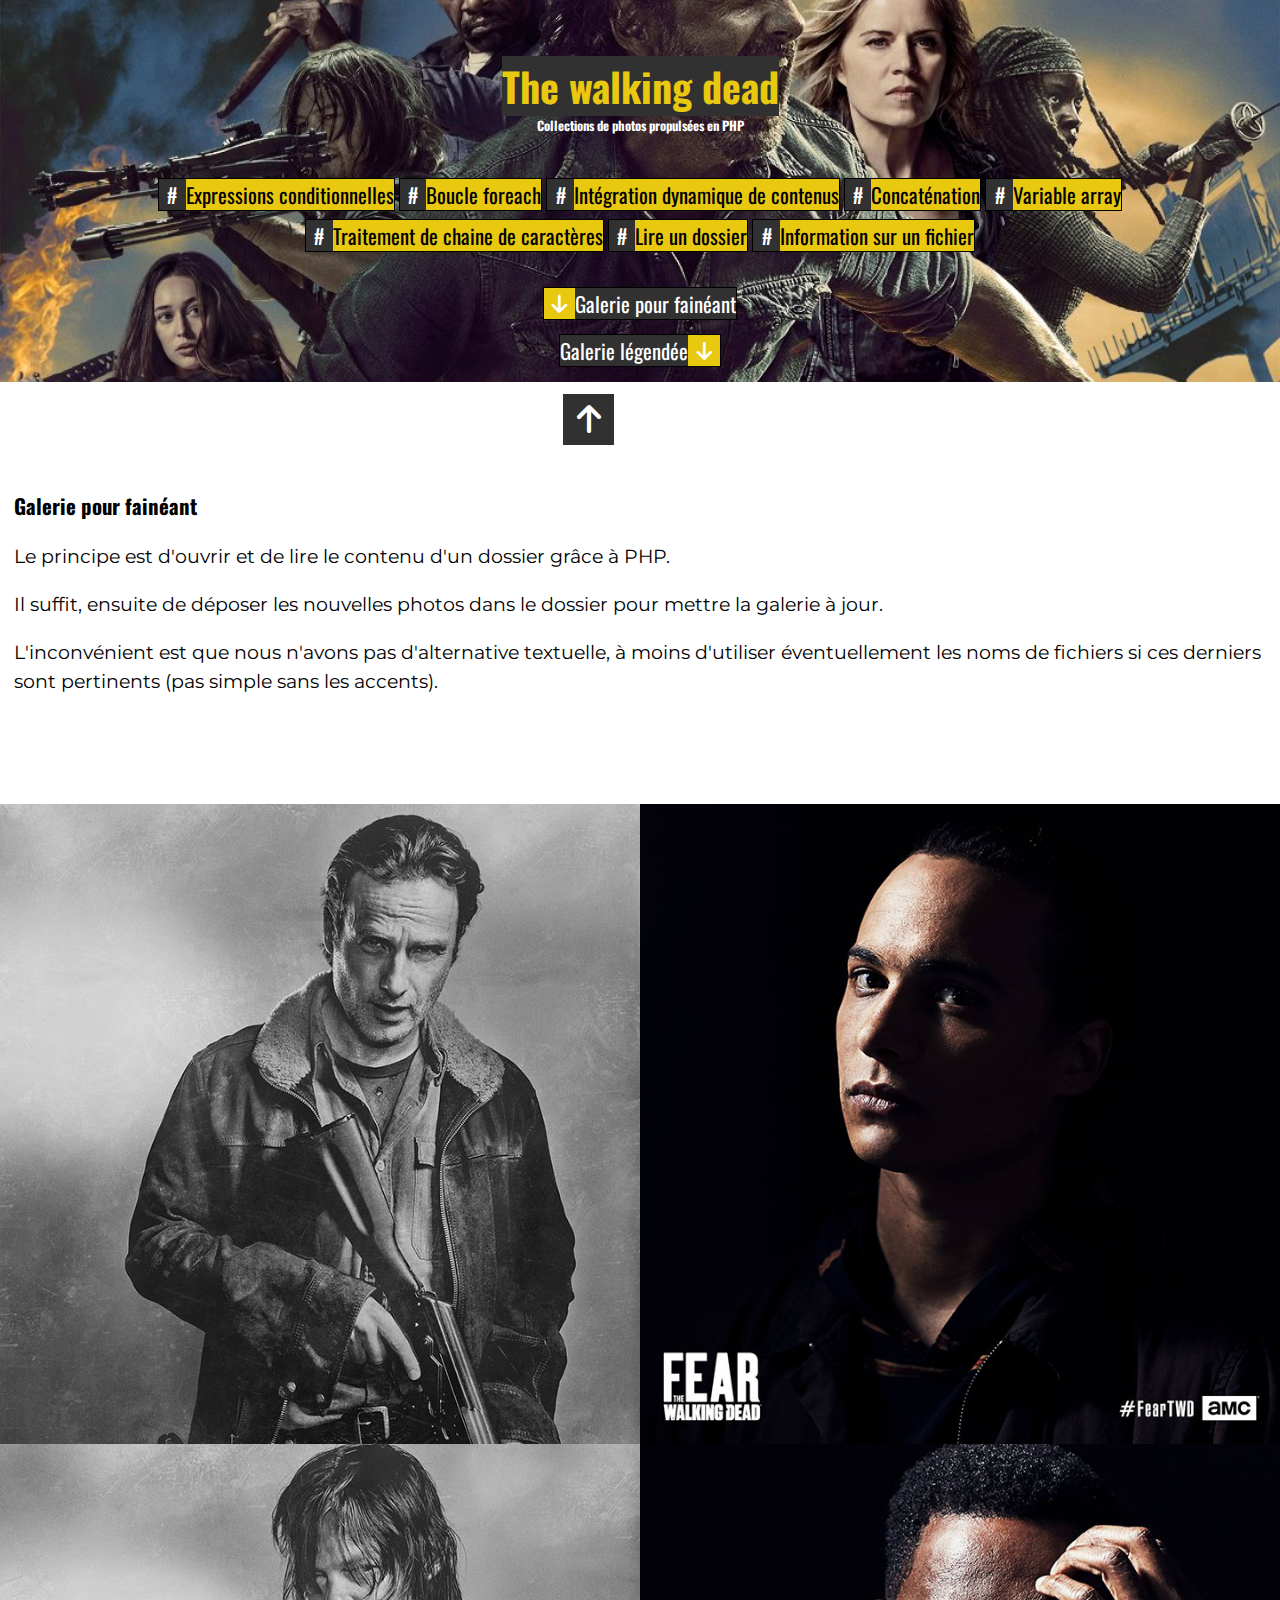
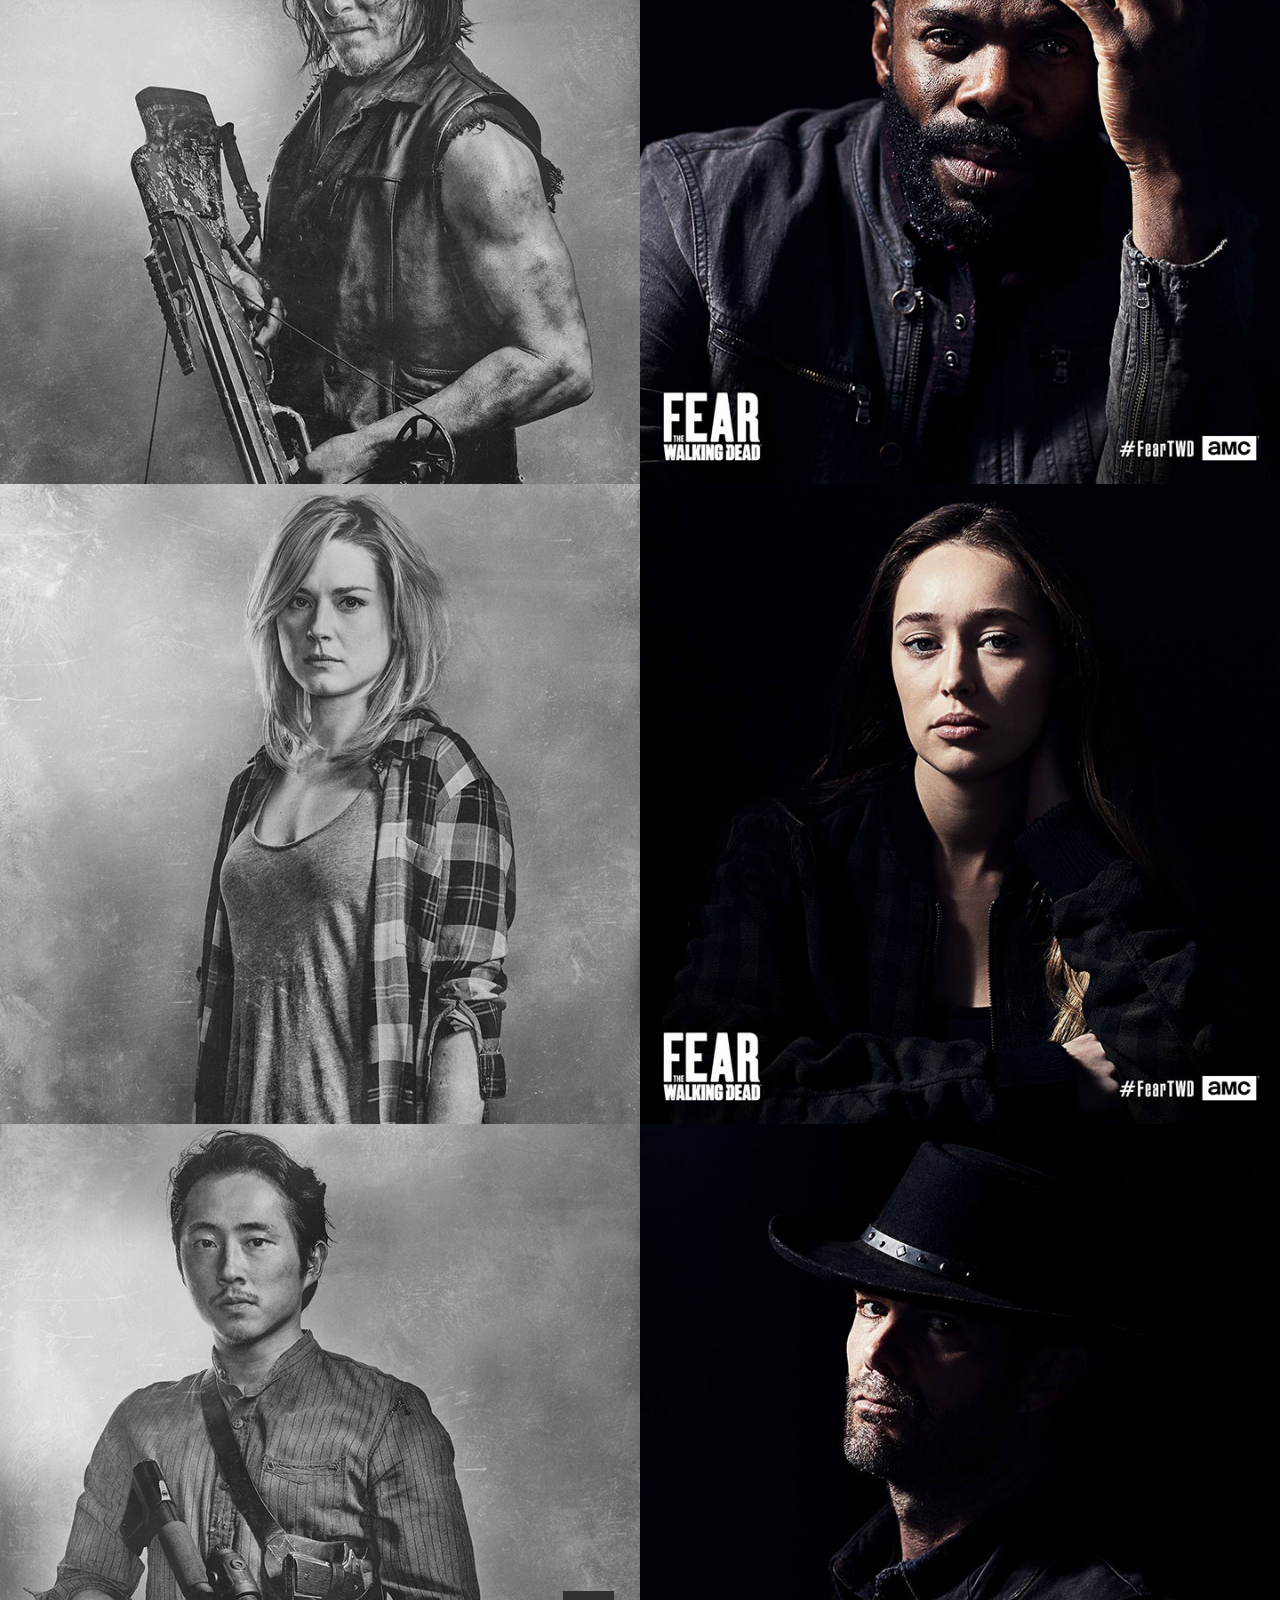
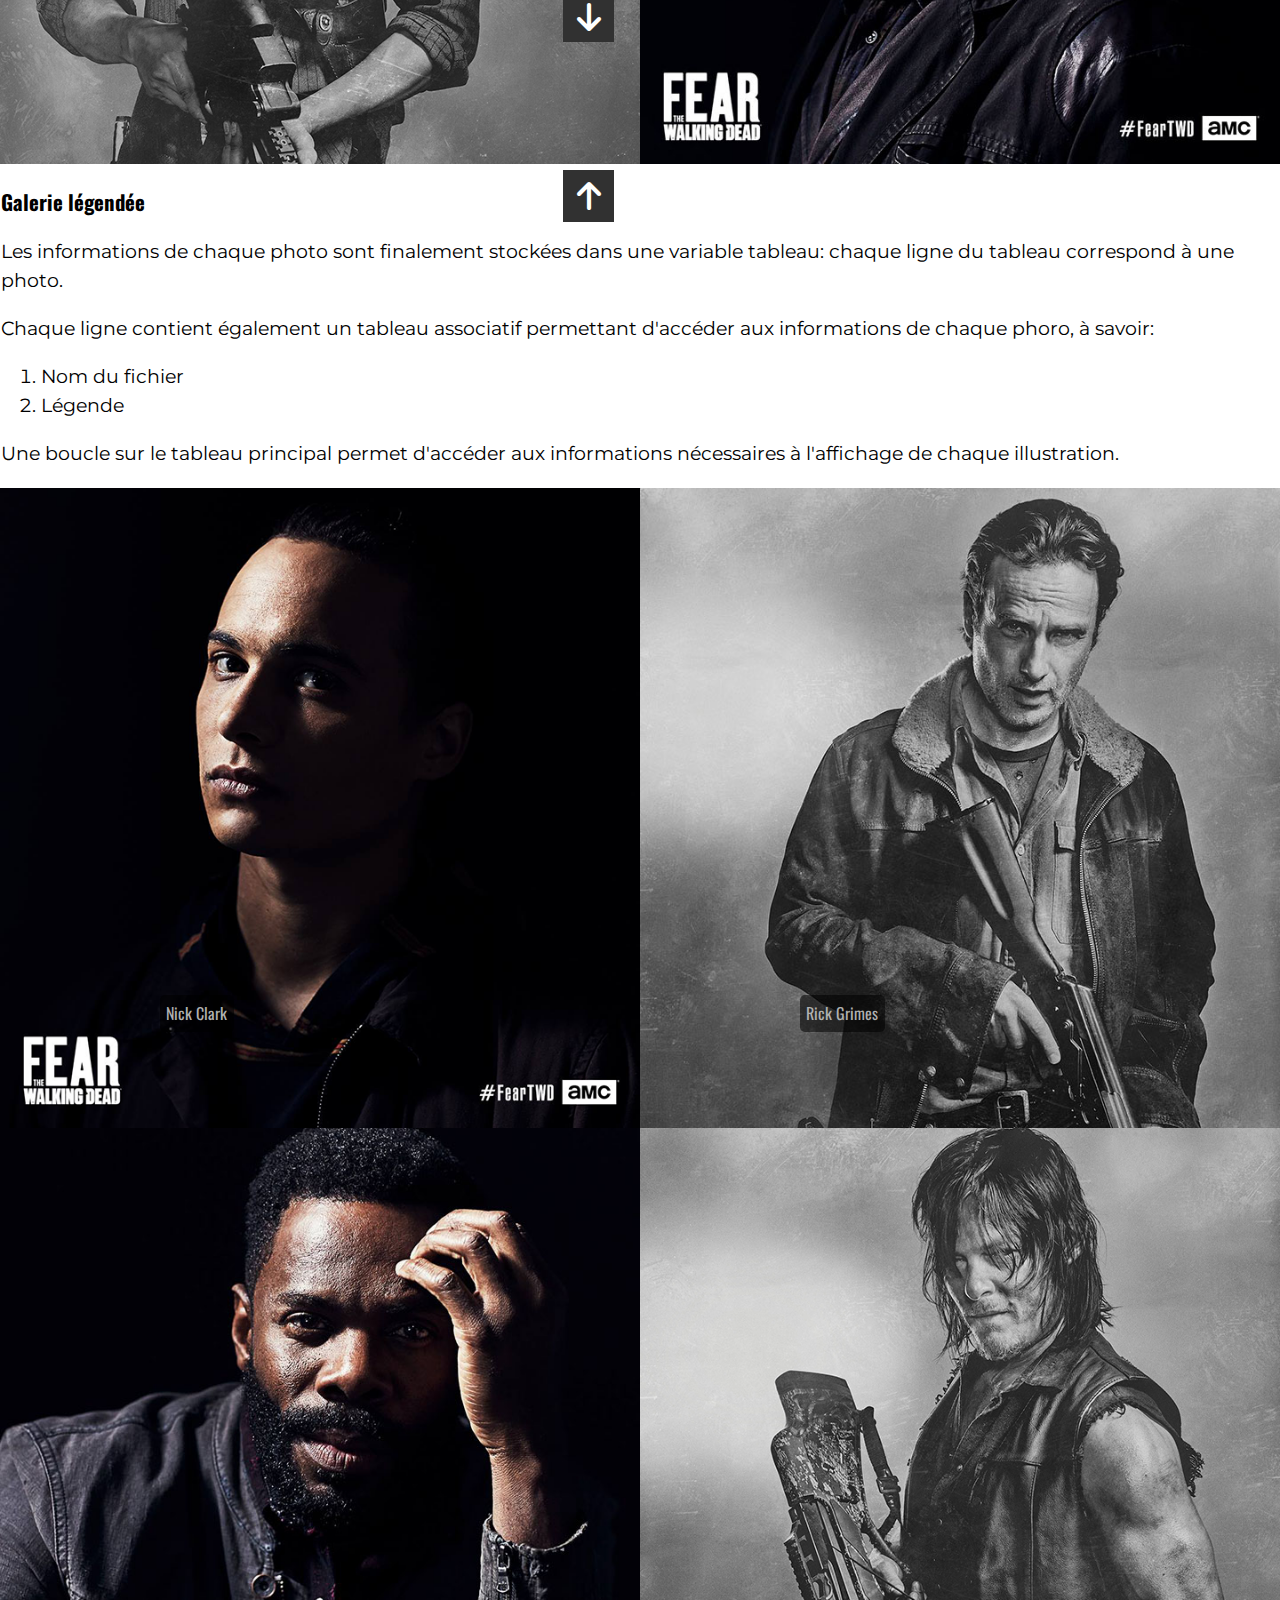
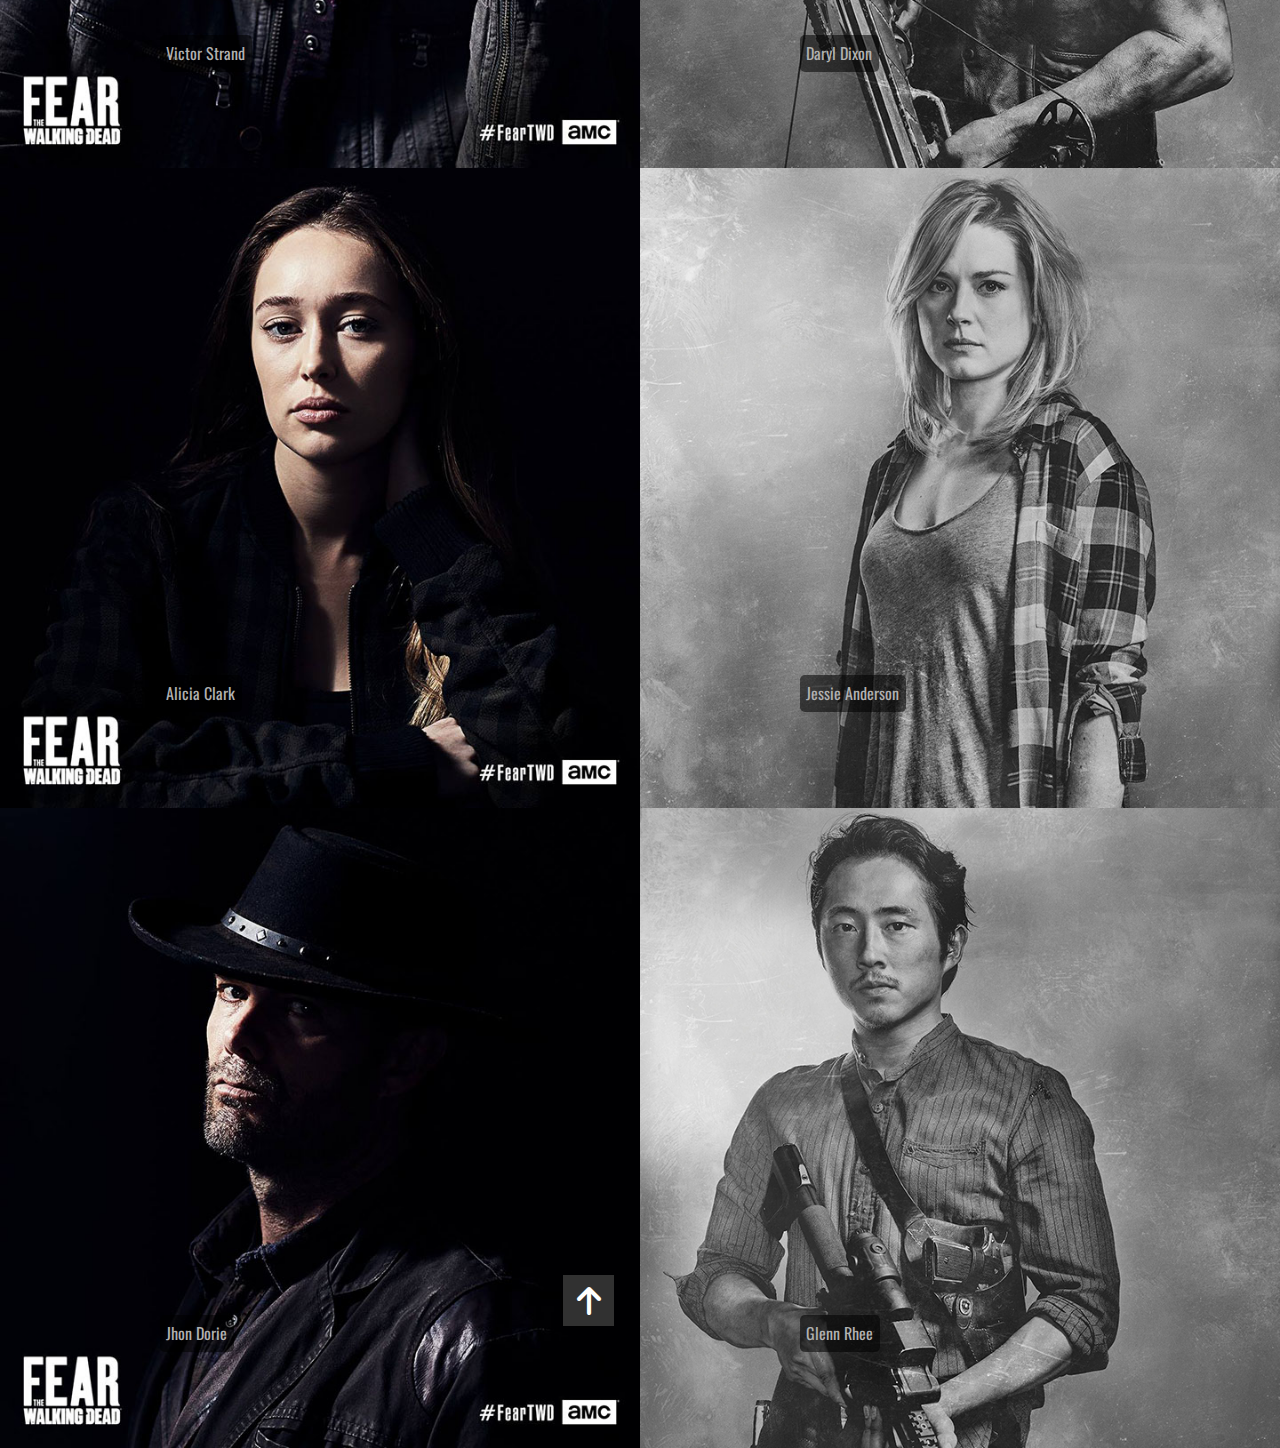
==== galerie php/index.html @ 70a291b1 "Merge branch 'police'" ====
<!doctype html>
<html lang="fr" dir="ltr">
	<head>
		<meta charset="utf-8">
		<title>The Walking Dead Universe</title>
		<meta name="description" content="Mise en place d'une galerie en PHP">
		<meta name="viewport" content="width=device-width,initial-scale=1.0">
		<link rel="stylesheet" href="style.css">
		<link rel="stylesheet" href="css/styles.css">
		<link rel="preconnect" href="https://fonts.gstatic.com">
		<link href="https://fonts.googleapis.com/css2?family=Montserrat:wght@200;300;400;500&family=Oswald:wght@400;500;600;700&display=swap" rel="stylesheet">
	</head>
	<body>


		<section class="section1" id="s1">
			<footer class="footer">
				<a href="https://gretaprovence-extranet.fr/accueil.php" title="En savoir plus sur la formation">Formation Développeur WEB - GRETA</a> - Robin SIMSOLO &copy; - Les photos sont empruntées à <a href="https://www.google.fr/imghp?hl=fr" title="Google images">Google images&copy;</a> & <Facebook&copy; href="https://www.google.fr/imghp?hl=fr" title="Google images">Facebook&copy;</a>
			</footer>
		</section>

		<section class="section2" id="s2">
			<h1 class="h1">The walking dead</h1>
			<h2 class="h2">Collections de photos propulsées en PHP</h2>
			<div class="hashtag">
				<p>Expressions conditionnelles</p>
				<p>Boucle foreach</p>
				<p>Intégration dynamique de contenus</p>
				<p>Concaténation</p>
				<p>Variable array</p>
				<p>Traitement de chaine de caractères</p>
				<p>Lire un dossier</p>
				<p>Information sur un fichier</p>
			</div>
			<nav>
				<p><a href="#s3" title="Galerie pour fainéant"><span class="arrow-nav icon-arrow-down2"></span>Galerie pour fainéant</a></p>
				<a href="#s5" title="Galerie légendée">Galerie légendée<span class="arrow-nav icon-arrow-down2"></span></a>
			</nav>
		</section>
		<section class="section3" id="s3">
			<a href="#s2" title="Haut de page"><span class="arrow icon-arrow-up2"></span></a>
			<div class="div-section3">
				<h3 class="h3">Galerie pour fainéant</h3>
				<p>Le principe est d'ouvrir et de lire le contenu d'un dossier 	grâce à PHP.</p>
				<p>Il suffit, ensuite de déposer les nouvelles photos dans le dossier pour mettre la galerie à jour.</p>
				<p>L'inconvénient est que nous n'avons pas d'alternative textuelle, à moins d'utiliser éventuellement les noms de fichiers si ces derniers sont pertinents (pas simple sans les accents).</p>
			</div>
		</section>
		<section class="section4" id="s4">
			<img src="img/rick_720.png" alt="Rick Grimes">
			<img src="img/nick_720.png" alt="Nick Clark">
			<img src="img/daryl_720.png" alt="Daryl Dixon">
			<img src="img/victor_720.png" alt="Victor Strand">
			<img src="img/jessie_720.png" alt="Jessie Anderson">
			<img src="img/alicia_720.png" alt="Alicia Clark">
			<img src="img/glenn_720.png" alt="Glenn Rhee">
			<img src="img/jhon_720.png" alt="Jhon Dorie">
			<img src="img/morgan_720.png" alt="Morgan Jones">
			<a href="#s5" title="Galerie légendée"><span class="arrow icon-arrow-down2"></span></a>
		</section>
		<section class="section5" id="s5">
			<a href="#s3" title="Galerie pour fainéant"><span class="arrow icon-arrow-up2"></span></a>
			<h3 class="h3">Galerie légendée</h3>
			<p>Les informations de chaque photo sont finalement stockées dans une variable tableau: chaque ligne du tableau correspond à une photo.</p>
			<p>Chaque ligne contient également un tableau associatif permettant d'accéder aux informations de chaque phoro, à savoir:</p>
			<ol>
				<li>Nom du fichier</li>
				<li>Légende</li>
			</ol>
			<p>Une boucle sur le tableau principal permet d'accéder aux informations nécessaires à l'affichage de chaque illustration.</p>
		</section>
		<section class="section6" id="s6">
			<figure class="clearfix">
				<img src="img/nick_720.png" alt="Nick Clark">
				<figcaption>Nick Clark</figcaption>
			</figure>
			<figure>
				<img src="img/rick_720.png" alt="Rick Grimes">
				<figcaption>Rick Grimes</figcaption>
			</figure>
			<figure>
				<img src="img/victor_720.png" alt="Victor Strand">
				<figcaption>Victor Strand</figcaption>
			</figure>
			<figure>
				<img src="img/daryl_720.png" alt="Daryl Dixon">
				<figcaption>Daryl Dixon</figcaption>
			</figure>
			<figure>
				<img src="img/alicia_720.png" alt="Alicia Clark">
				<figcaption>Alicia Clark</figcaption>
			</figure>
			<figure>
				<img src="img/jessie_720.png" alt="Jessie Anderson">
				<figcaption>Jessie Anderson</figcaption>
			</figure>
			<figure>
				<img src="img/jhon_720.png" alt="Jhon Dorie">
				<figcaption>Jhon Dorie</figcaption>
			</figure>
			<figure>
				<img src="img/glenn_720.png" alt="Glenn Rhee">
				<figcaption>Glenn Rhee</figcaption>
			</figure>
			<figure>
				<img src="img/morgan_720.png" alt="Morgan Jones">
				<figcaption>Morgan Jones</figcaption>
			</figure>
			<a href="#s2" title="Haut de page"><span class="arrow icon-arrow-up2"></span></a>
		</section>
	</body>
</html>
---- galerie php/style.css ----
@font-face {
  font-family: 'icomoon';
  src:  url('fonts/icomoon.eot?9p8uxk');
  src:  url('fonts/icomoon.eot?9p8uxk#iefix') format('embedded-opentype'),
    url('fonts/icomoon.ttf?9p8uxk') format('truetype'),
    url('fonts/icomoon.woff?9p8uxk') format('woff'),
    url('fonts/icomoon.svg?9p8uxk#icomoon') format('svg');
  font-weight: normal;
  font-style: normal;
  font-display: block;
}

[class^="icon-"], [class*=" icon-"] {
  /* use !important to prevent issues with browser extensions that change fonts */
  font-family: 'icomoon' !important;
  speak: never;
  font-style: normal;
  font-weight: normal;
  font-variant: normal;
  text-transform: none;
  line-height: 1;

  /* Better Font Rendering =========== */
  -webkit-font-smoothing: antialiased;
  -moz-osx-font-smoothing: grayscale;
}

.icon-arrow-up2:before {
  content: "\ea3a";
}
.icon-arrow-down2:before {
  content: "\ea3e";
}
---- galerie php/css/styles.css ----
* {
	box-sizing: border-box;
}

/*******************Styles general******************************/

html {
  scroll-behavior: smooth;
}

body {
  font-family: 'Montserrat', sans-serif;
	font-family: 'Oswald', sans-serif;
  background-color: darkgray;
  margin: 0;
}

img {
  max-width: 360px;
}

a {
  text-decoration: none;
}

/************************Section 1*********************************/

.section1 {
  display: none;
}

/************************Section 2********************************/

.section2 {
  background-color: transparent;
  background-image: url('../img/back.png');
  background-position: center;
  background-size: cover;
  background-repeat: no-repeat;
  text-align: center;
  padding: 1em;
}

h1 {
  background-color: rgb(49, 49, 49);
  display: inline-block;
  color: rgb(233, 200, 16);
  margin-bottom: 0;
  margin-top: 1em;
  font-size: 2.5em;
}

h2 {
  margin-top: 0;
  margin-bottom: 3em;
  color: white;
  font-size: 0.8em;
}

.hashtag p::before {
  content: '#';
  color: white;
  background-color: rgb(49, 49, 49);
  padding: 0 0.4em;
}

.hashtag p {
  display: inline-block;
  font-size: 1.3em;
  border: solid 1px black;
  background-color: rgb(233, 200, 16);
  margin: 0.2em 0;
}

nav {
  margin-top: 2em;
}

nav a {
  font-size: 1.3em;
  border: solid 1px black;
  background-color: rgb(49, 49, 49);
  color: white;
  text-decoration: none;
}

.arrow-nav {
  font-size: 1em;
  background-color:  rgb(233, 200, 16);
  padding: 0.25em;
}

/************************Section 3********************************/

.section3 {
  position: relative;
  background-color: white;
  padding: 1px;
}

.section3 a {
  position: absolute;
  top: 5%;
  left: 44%;
}

.div-section3 {
  margin: 6.7em 0.8em;
}

.div-section3 p{
  font-size: 1.5em;
}

.h3 {
  text-align: left;
  font-size: 1.3em;
}

.section3 p {
  font-family: 'Montserrat';
  font-weight: 400;
  font-size: 1.2em;
  line-height: 1.5em;
}


/************************Section 4********************************/

.section4 {
  position: relative;
  display: grid;
  grid-template-columns: 50% 50%;
  grid-template-rows: repeat(4, 1fr);
}

.section4 img:nth-child(9) {
  display: none;
}

.section4 img{
  max-width: 100%;
  height: auto;
}

.section4 a {
  position: absolute;
  bottom: 5%;
  left: 44%;
}


/************************Section 5********************************/

.section5 {
  position: relative;
  background-color: white;
  padding: 1px;
}

.section5 a {
  position: absolute;
  left: 44%;
  top: 5%;
}

.div-section5 {
  margin: 6.7em 0.8em;
}

.section5 p, ol {
  font-family: 'Montserrat';
  font-weight: 400;
  font-size: 1.2em;
  line-height: 1.5em;
}

/************************Section 6********************************/

.section6 {
  position: relative;
  display: grid;
  grid-template-columns: 50% 50%;
  grid-template-rows: repeat(4, 1fr);
}

.section6 figure:nth-child(9) {
  display: none;
}

.section6 img{
  max-width: 100%;
  height: auto;
  vertical-align: bottom;
}

figure {
  position: relative;
  margin: 0;
}

figcaption {
  position: absolute;
  color: rgb(177, 177, 177);
  bottom: 15%;
  left: 25%;
  background-color: rgba(0, 0, 0, 0.541);
  padding: 0.4em;
  border-radius: 0.3em;
}

.section6 a {
  position: absolute;
  bottom: 5%;
  left: 44%;
}

.icon-arrow-up2:before {
  content: "\ea3a";
}

.icon-arrow-down2:before {
  content: "\ea3e";
}

.arrow {
  background-color:  rgb(49, 49, 49);
  color: white;
  font-size: 2em;
  padding: 0.3em;
}
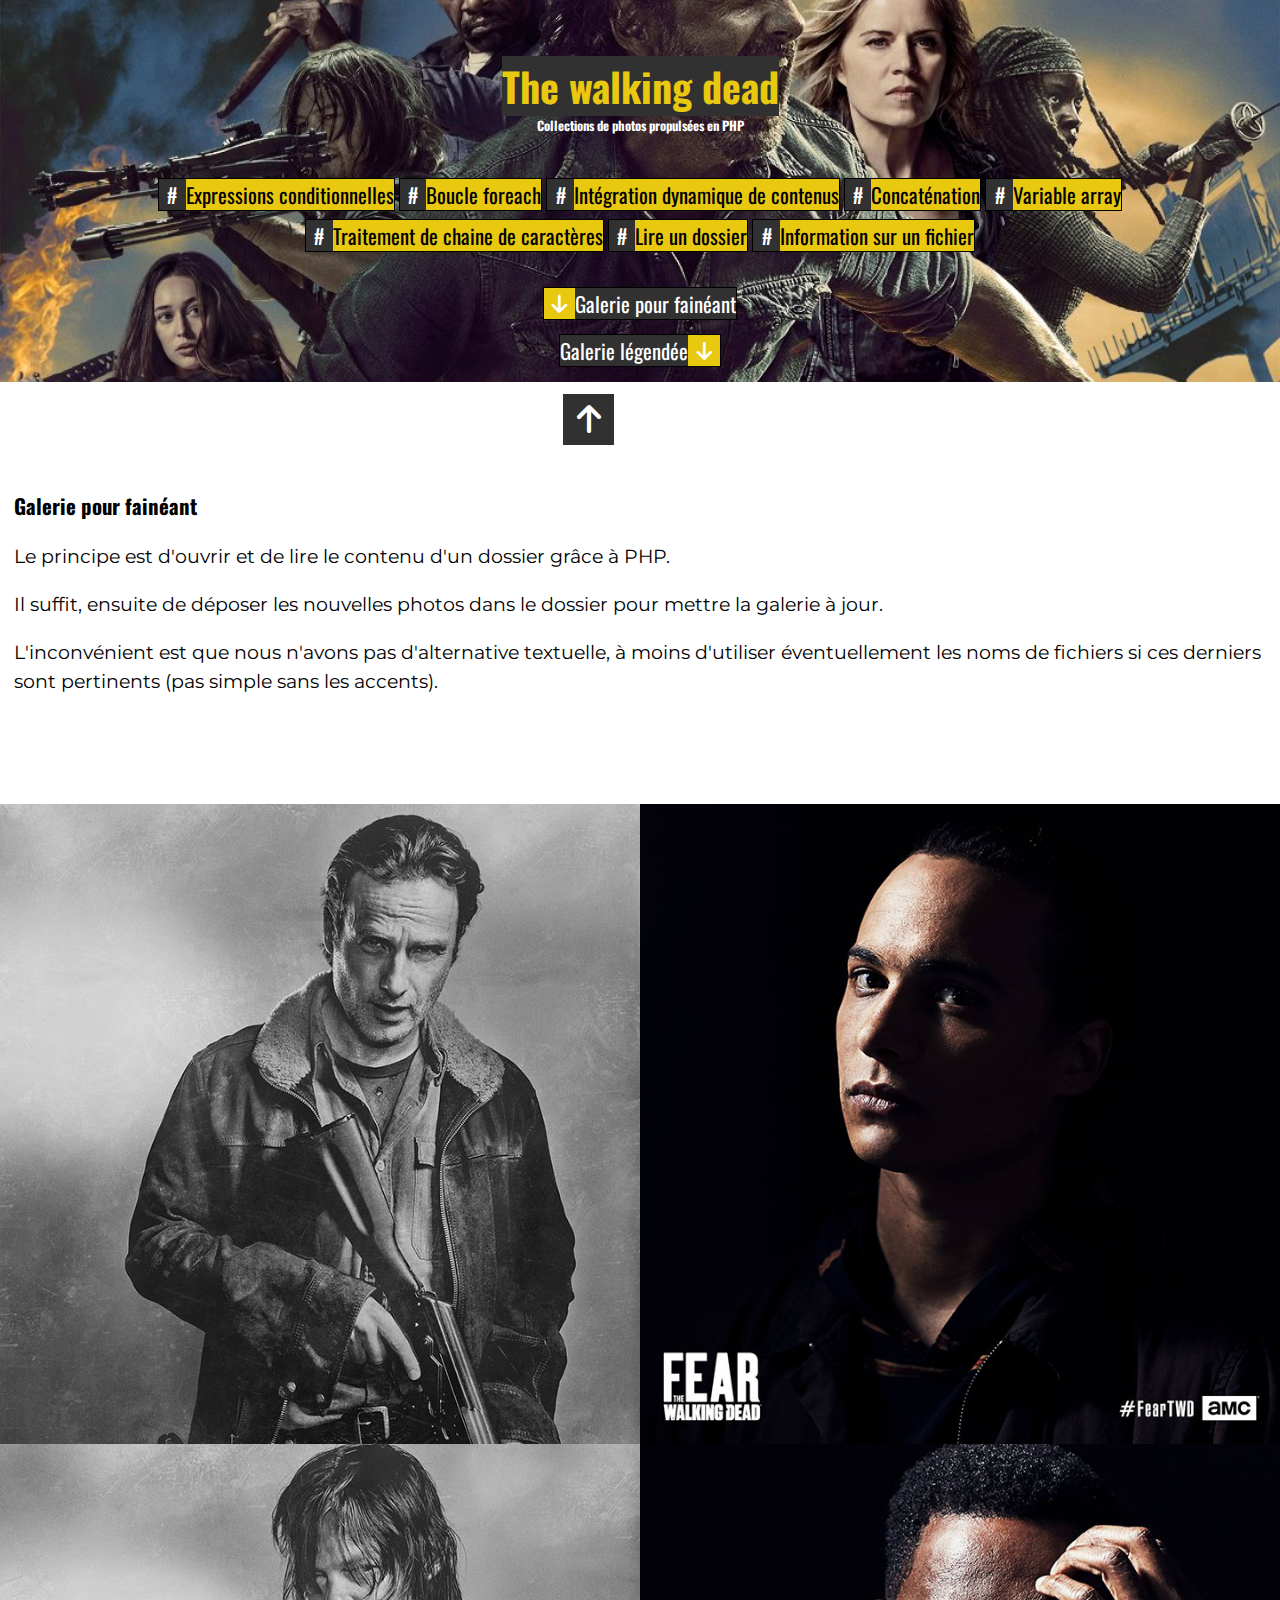
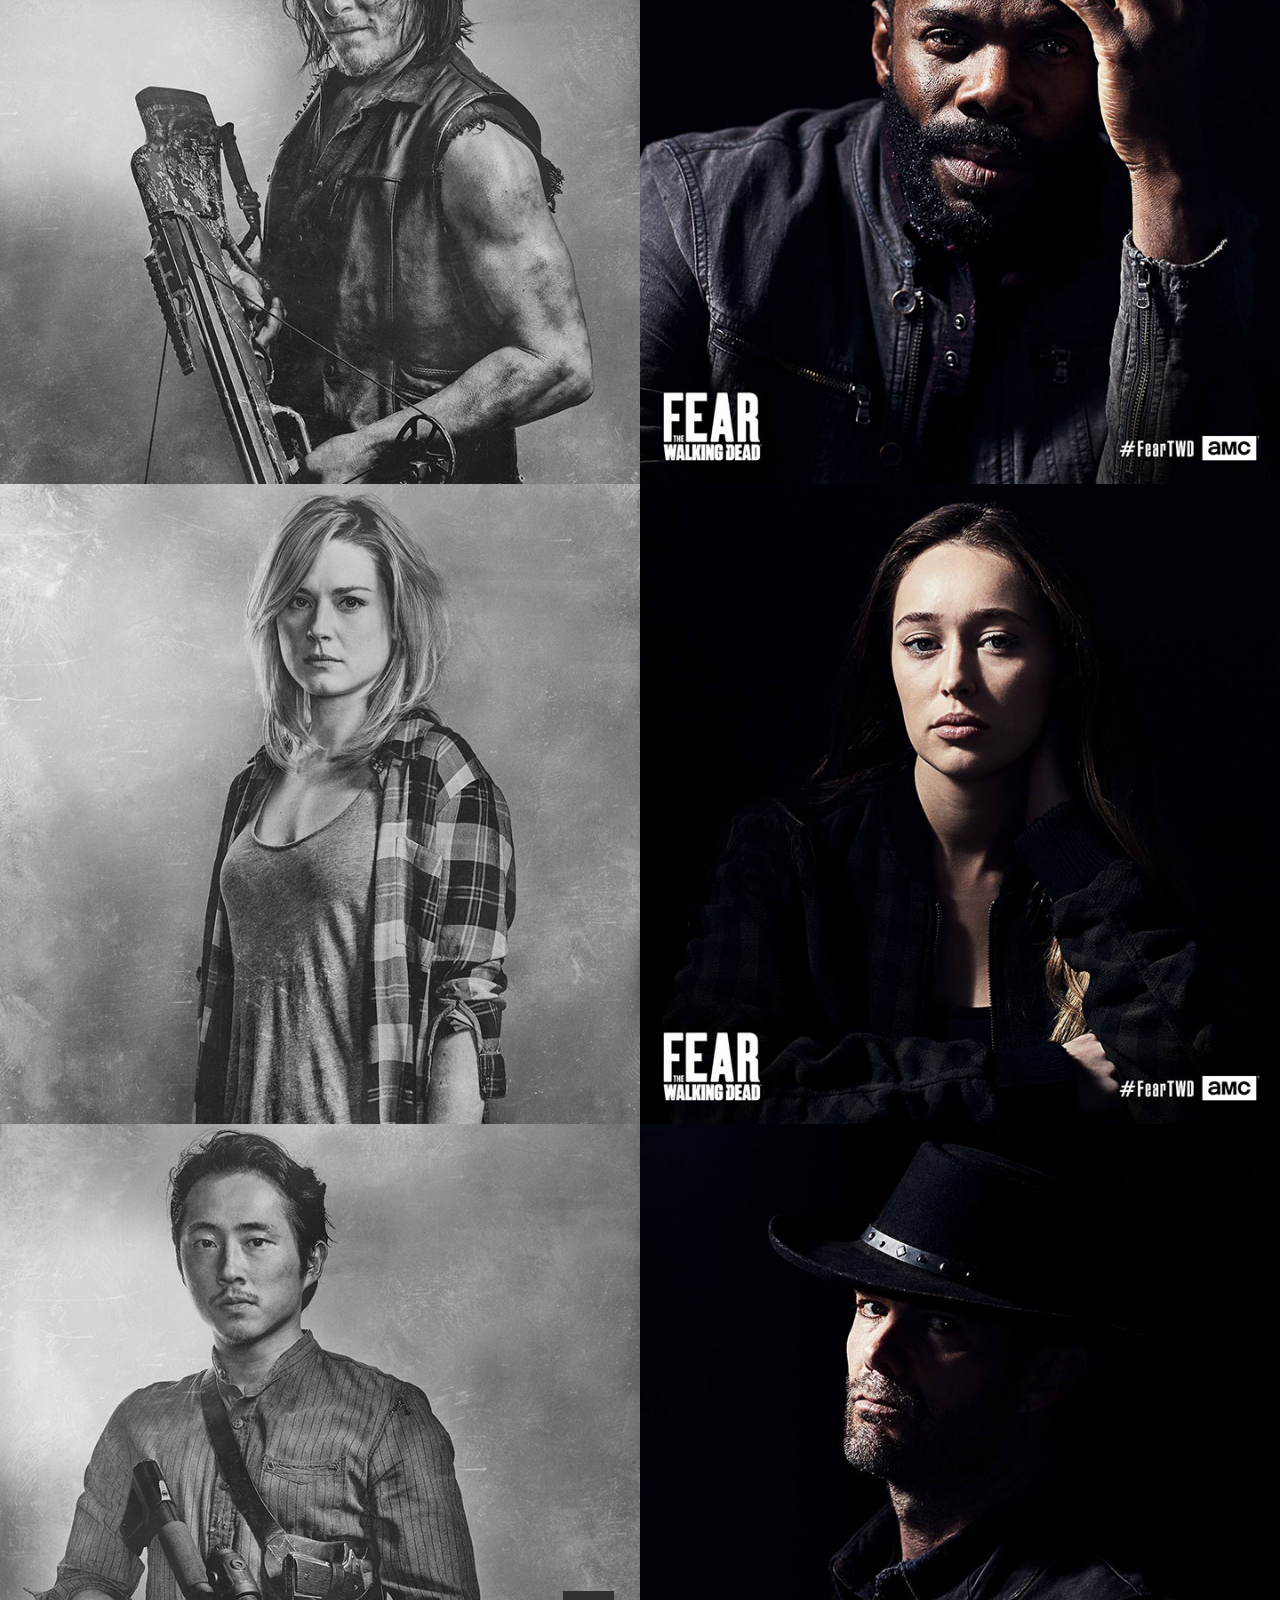
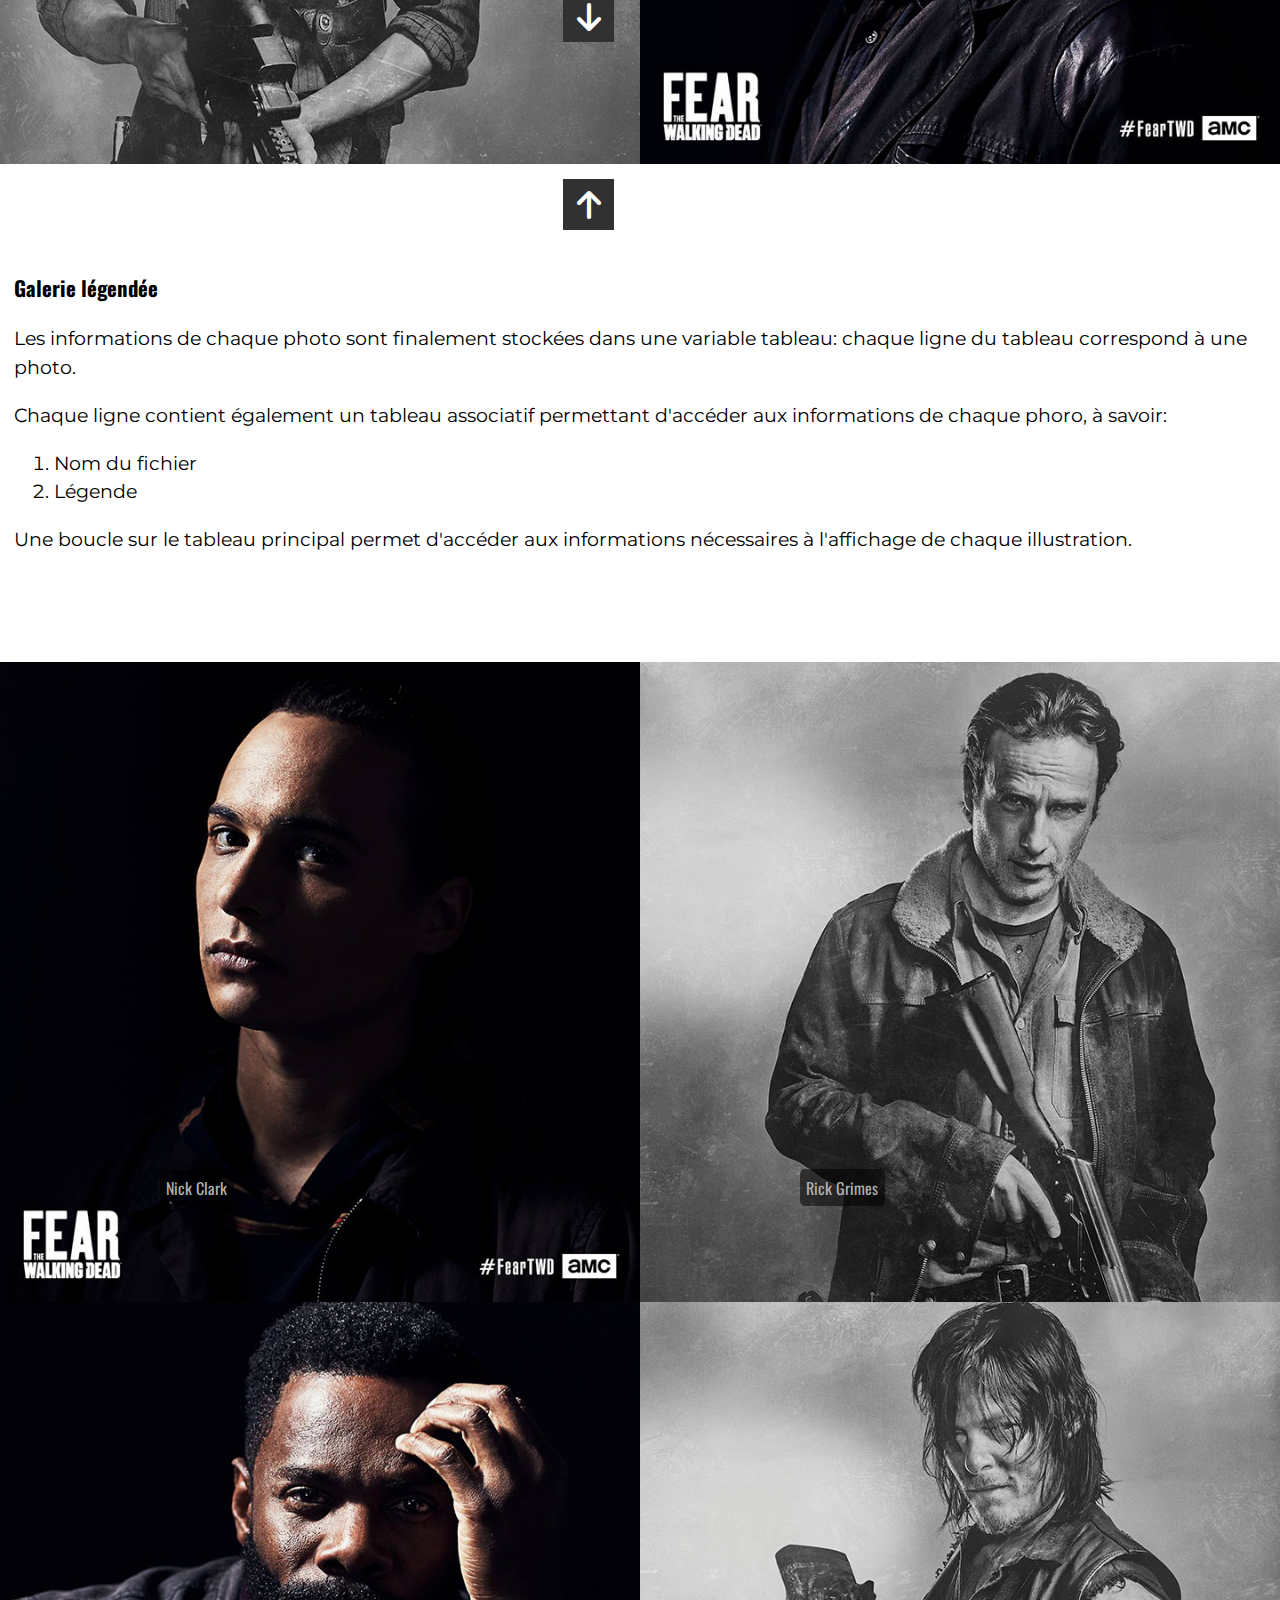
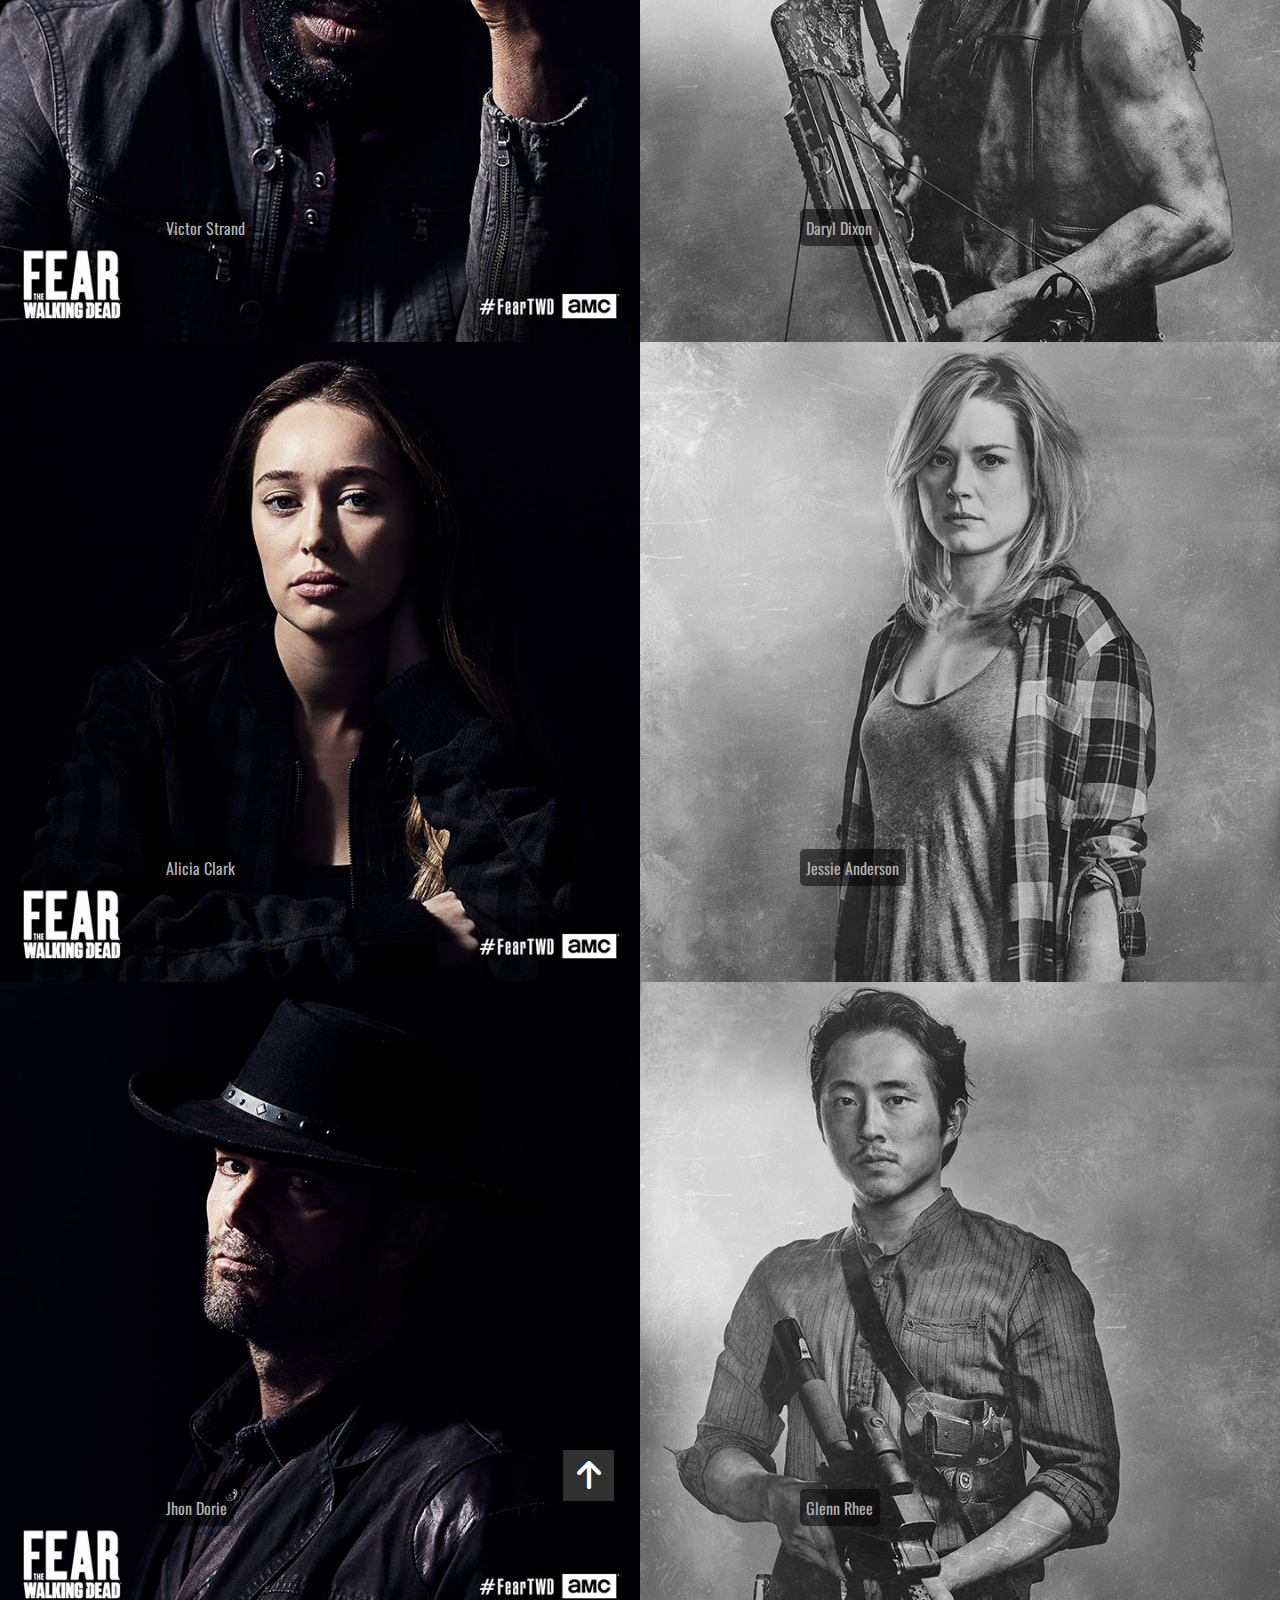
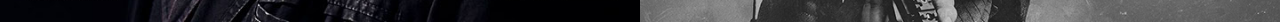
==== commit ad237812: "" ====
--- a/galerie php/index.html
+++ b/galerie php/index.html
@@ -6,9 +6,9 @@
 		<meta name="description" content="Mise en place d'une galerie en PHP">
 		<meta name="viewport" content="width=device-width,initial-scale=1.0">
 		<link rel="stylesheet" href="style.css">
+		<link href="https://fonts.googleapis.com/css2?family=Montserrat:wght@200;300;400;500&family=Oswald:wght@400;500;600;700&display=swap" rel="stylesheet">
+		<link rel="preconnect" href="https://fonts.gstatic.com">
 		<link rel="stylesheet" href="css/styles.css">
-		<link rel="preconnect" href="https://fonts.gstatic.com">
-		<link href="https://fonts.googleapis.com/css2?family=Montserrat:wght@200;300;400;500&family=Oswald:wght@400;500;600;700&display=swap" rel="stylesheet">
 	</head>
 	<body>
 
@@ -60,14 +60,16 @@
 		</section>
 		<section class="section5" id="s5">
 			<a href="#s3" title="Galerie pour fainéant"><span class="arrow icon-arrow-up2"></span></a>
-			<h3 class="h3">Galerie légendée</h3>
-			<p>Les informations de chaque photo sont finalement stockées dans une variable tableau: chaque ligne du tableau correspond à une photo.</p>
-			<p>Chaque ligne contient également un tableau associatif permettant d'accéder aux informations de chaque phoro, à savoir:</p>
-			<ol>
-				<li>Nom du fichier</li>
-				<li>Légende</li>
-			</ol>
+			<div class="div-section5">
+				<h3 class="h3">Galerie légendée</h3>
+				<p>Les informations de chaque photo sont finalement stockées dans une variable tableau: chaque ligne du tableau correspond à une photo.</p>
+				<p>Chaque ligne contient également un tableau associatif permettant d'accéder aux informations de chaque phoro, à savoir:</p>
+				<ol>
+					<li>Nom du fichier</li>
+					<li>Légende</li>
+				</ol>
 			<p>Une boucle sur le tableau principal permet d'accéder aux informations nécessaires à l'affichage de chaque illustration.</p>
+			</div>
 		</section>
 		<section class="section6" id="s6">
 			<figure class="clearfix">
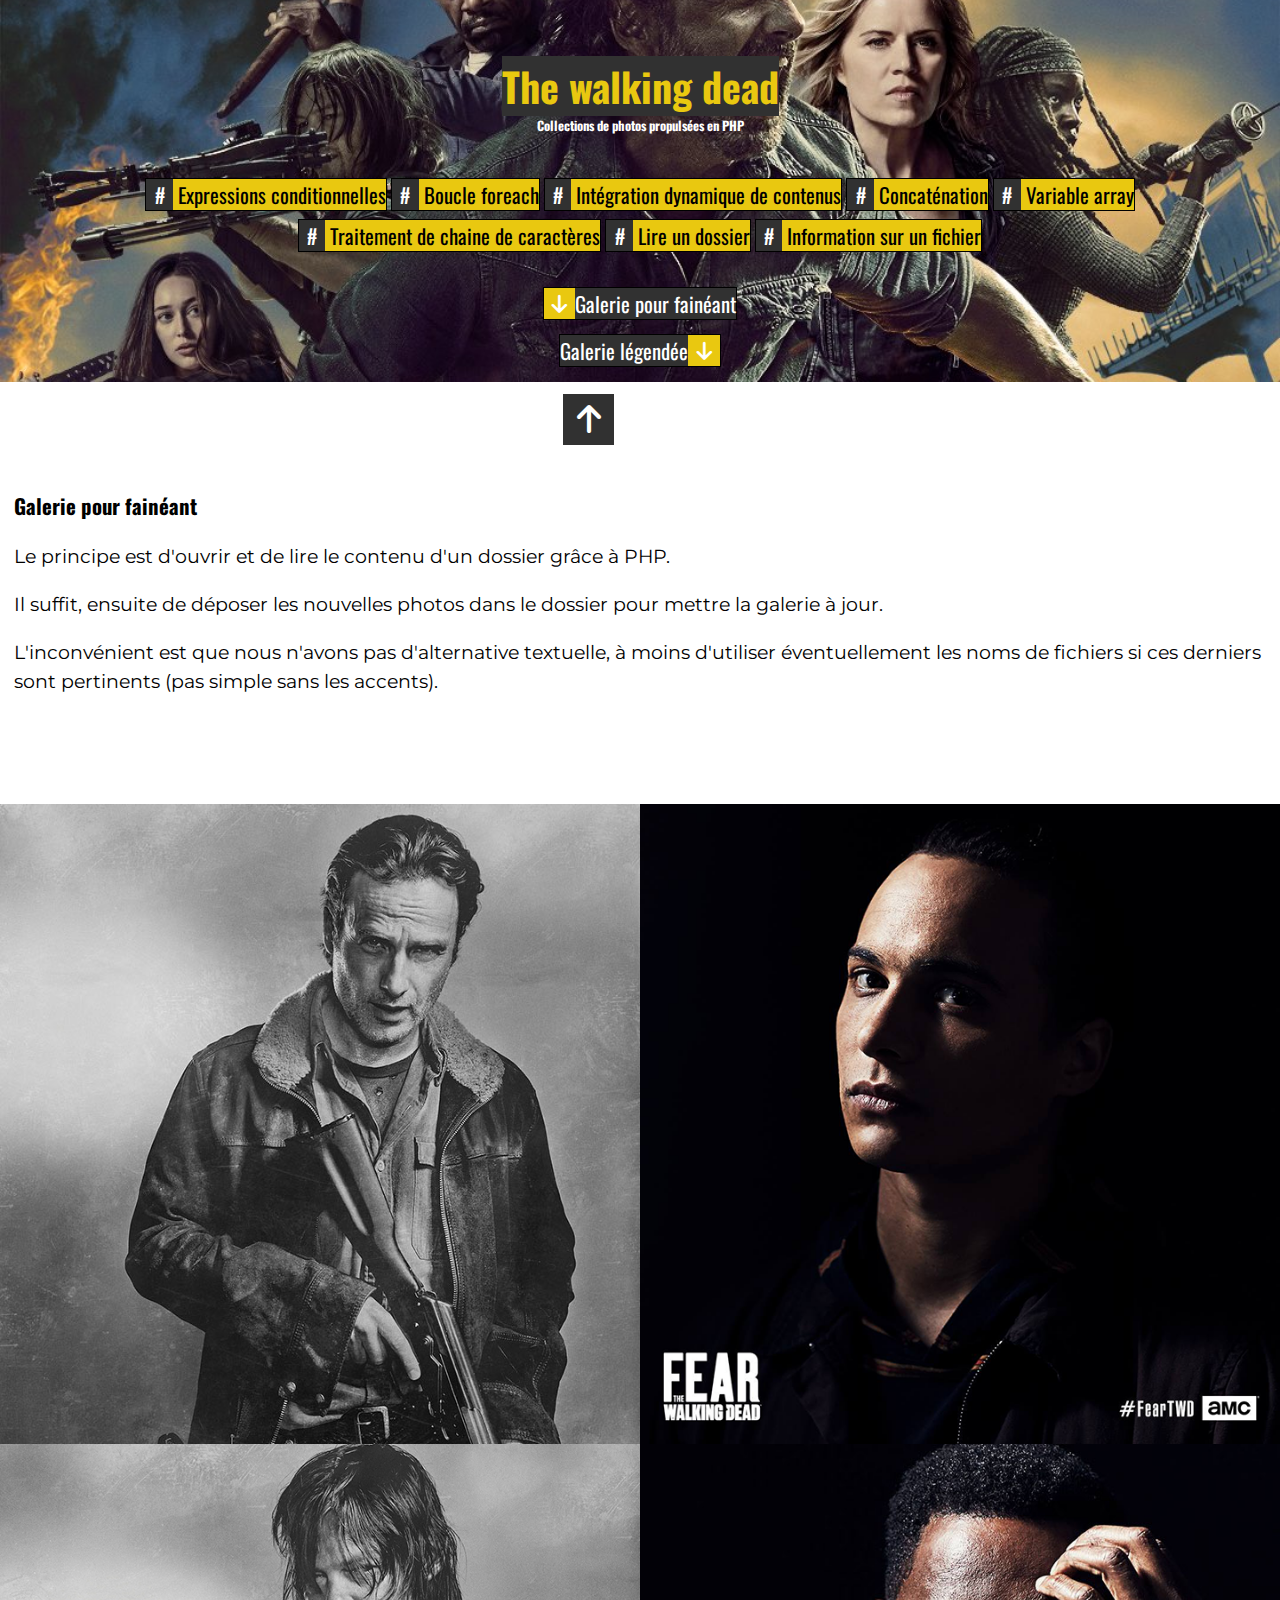
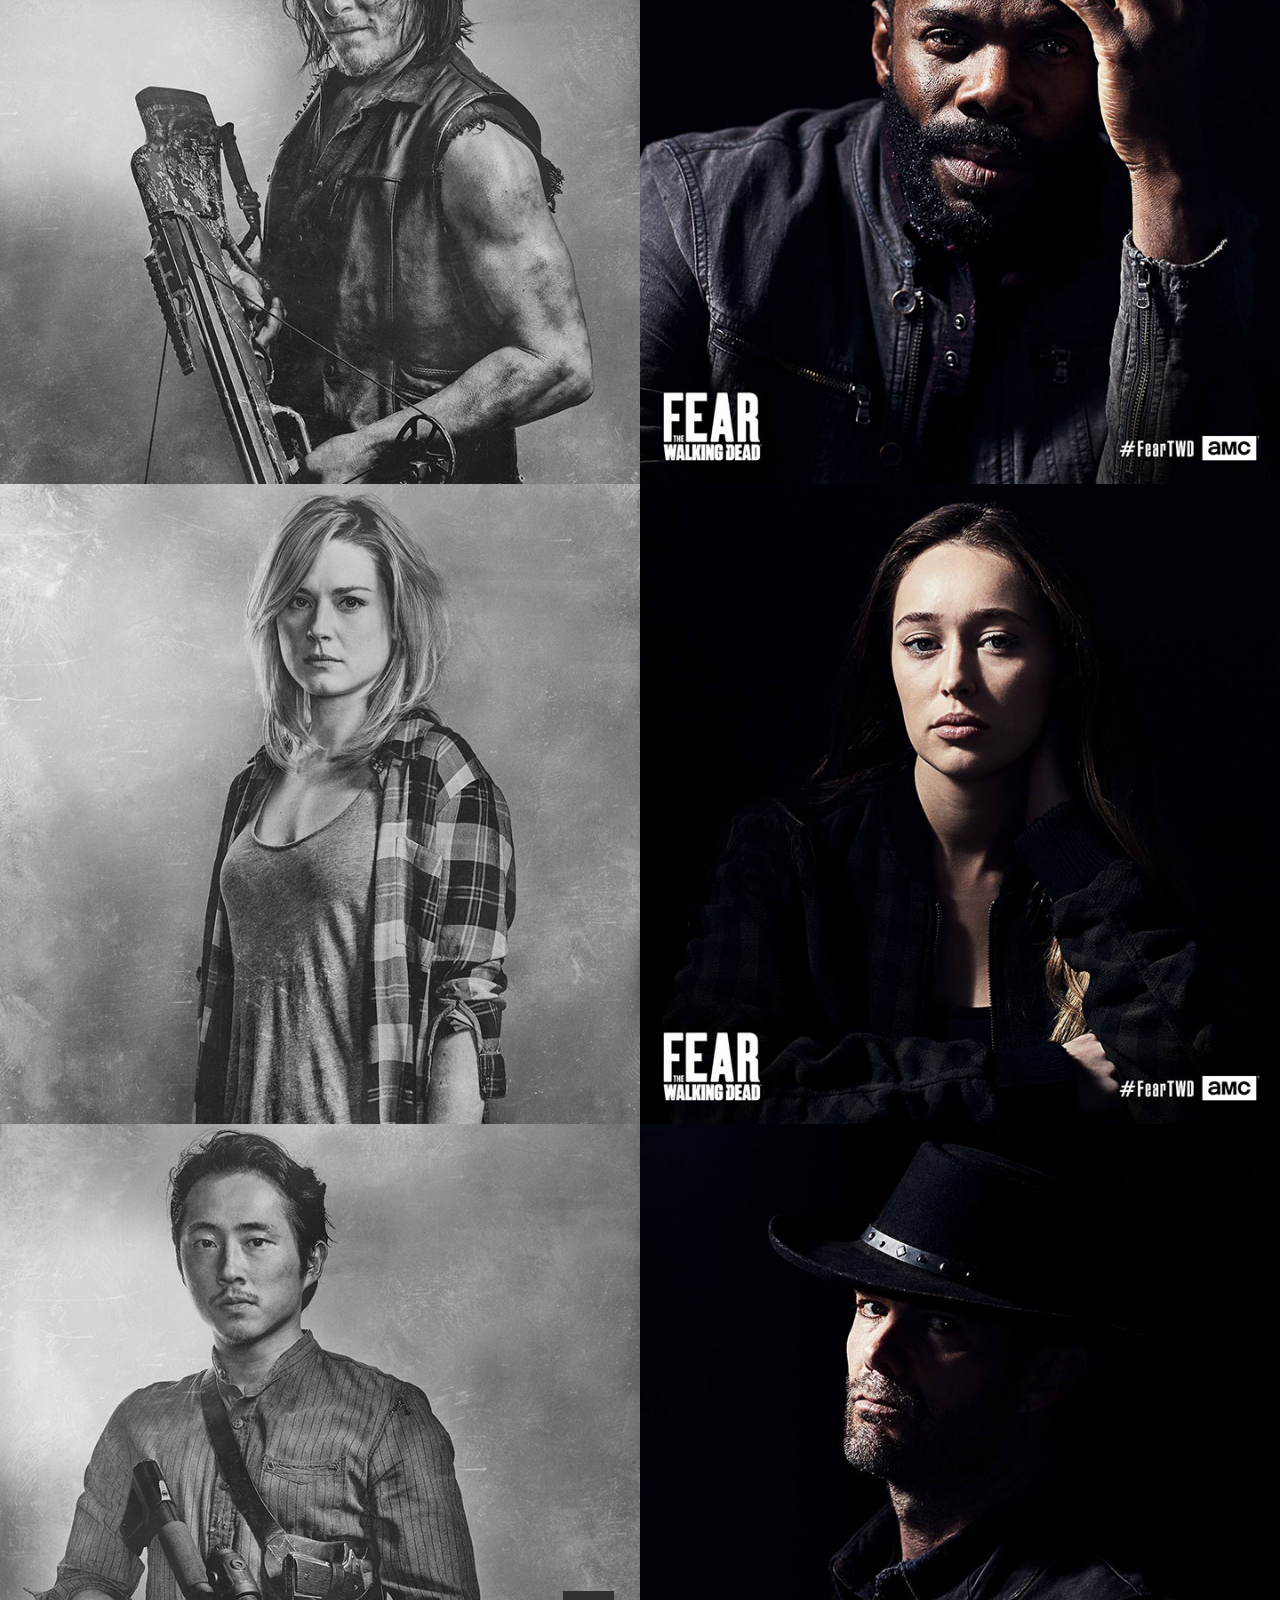
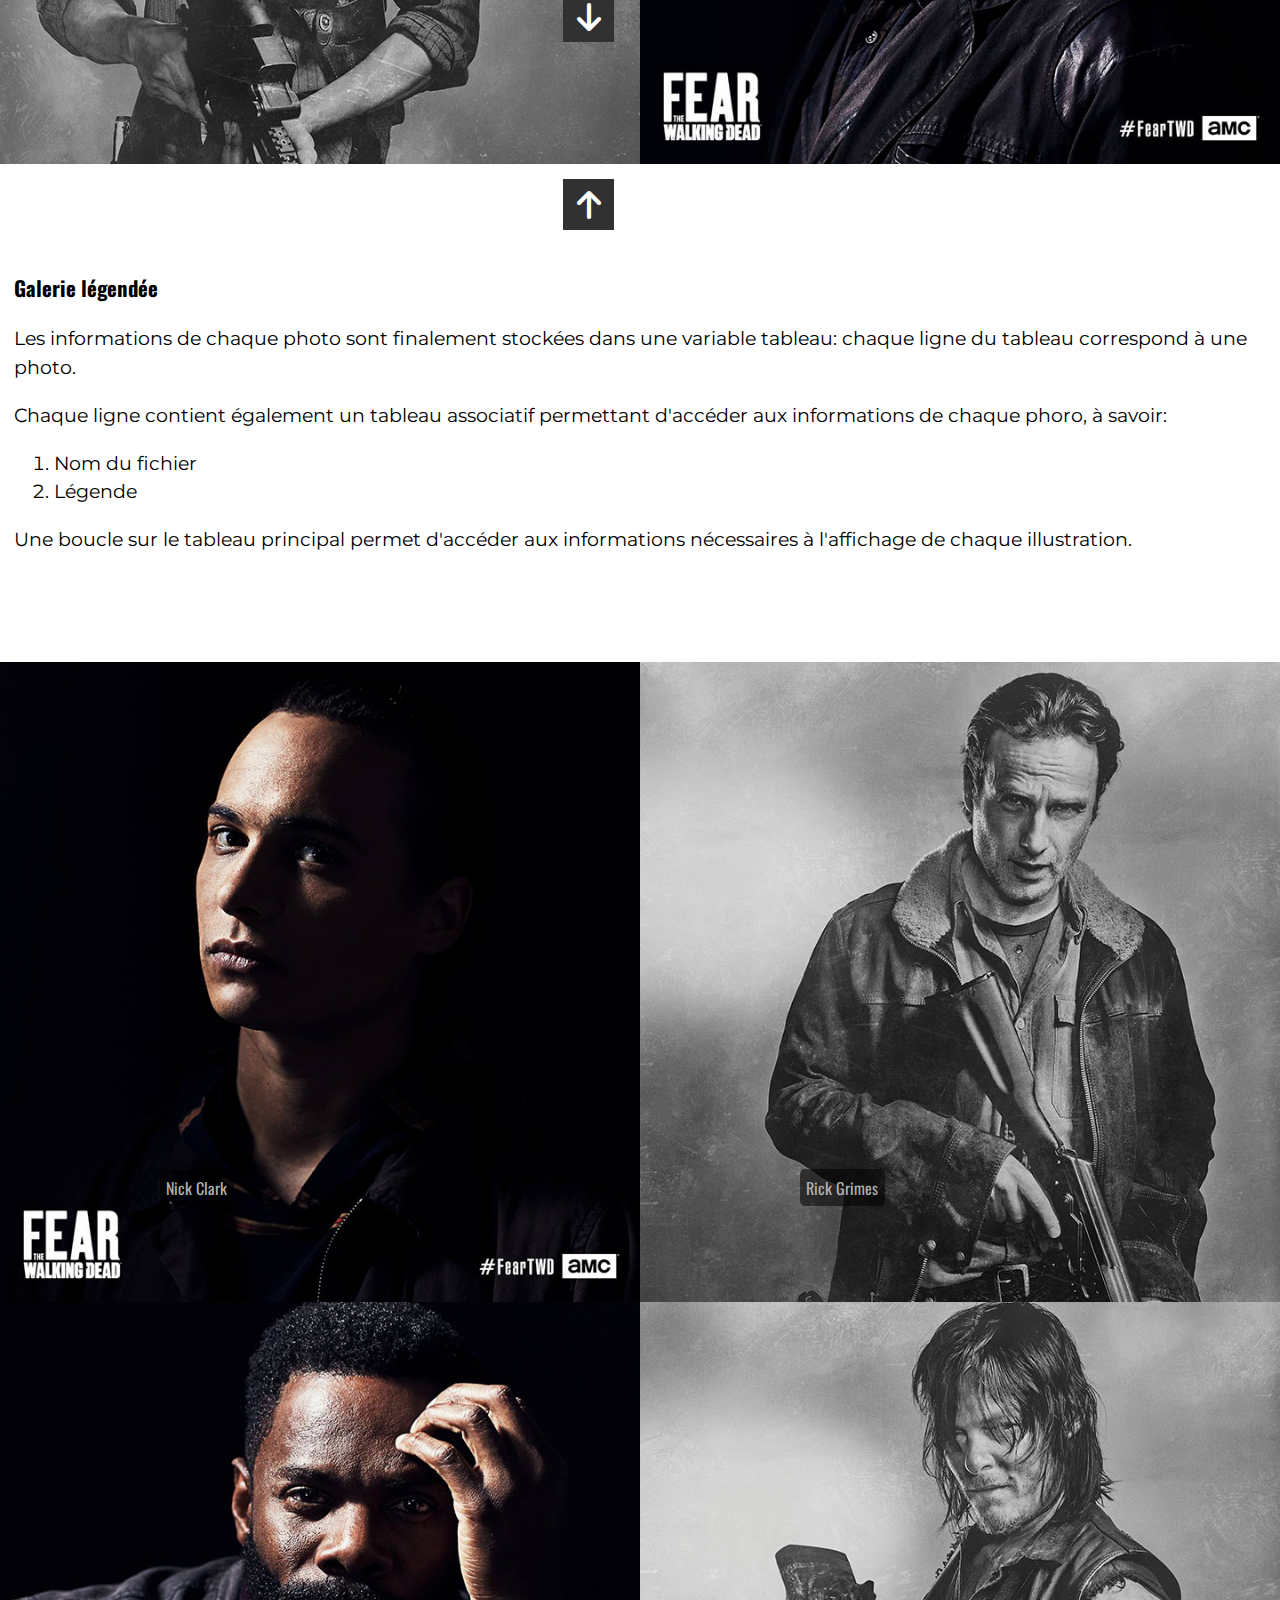
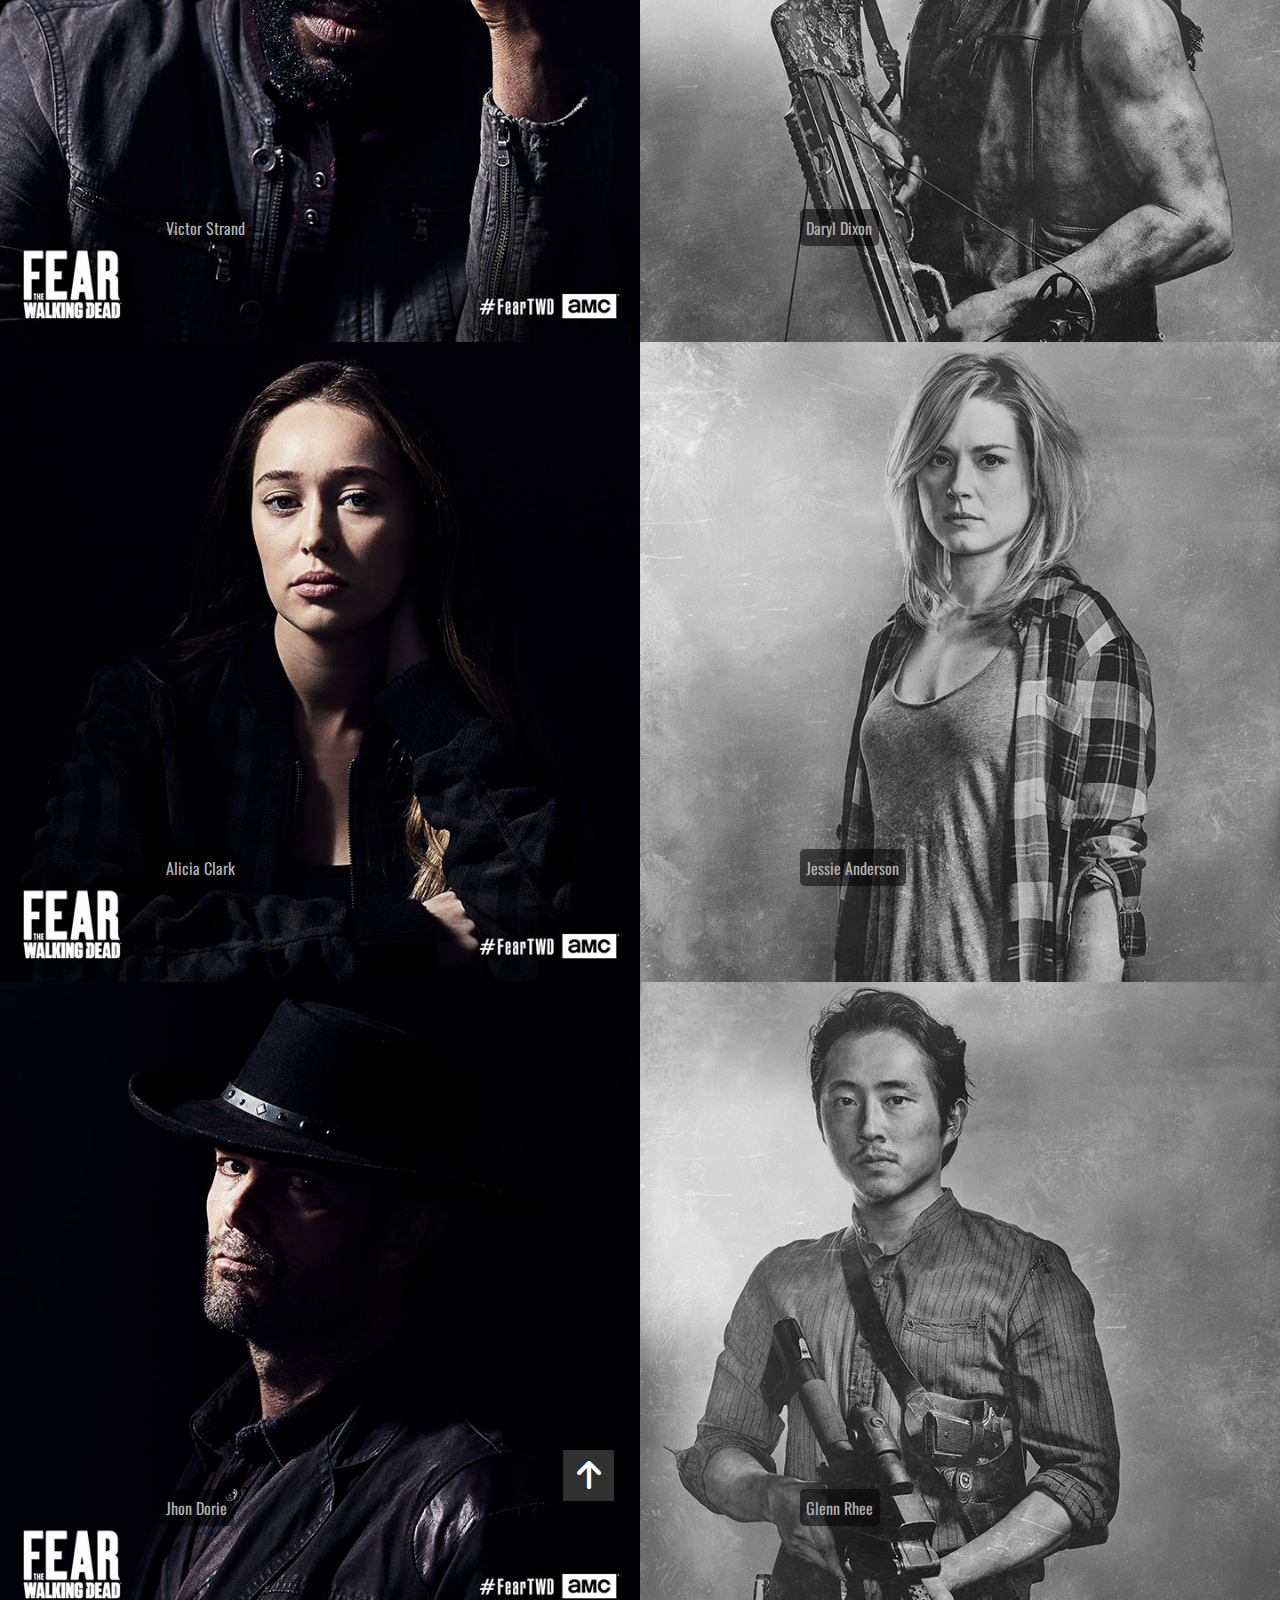
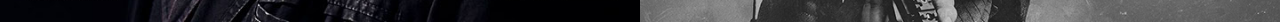
==== commit f16abb4a: "modif de css" ====
--- a/galerie php/index.html
+++ b/galerie php/index.html
@@ -23,15 +23,15 @@
 			<h1 class="h1">The walking dead</h1>
 			<h2 class="h2">Collections de photos propulsées en PHP</h2>
 			<div class="hashtag">
-				<p>Expressions conditionnelles</p>
-				<p>Boucle foreach</p>
-				<p>Intégration dynamique de contenus</p>
-				<p>Concaténation</p>
-				<p>Variable array</p>
-				<p>Traitement de chaine de caractères</p>
-				<p>Lire un dossier</p>
-				<p>Information sur un fichier</p>
-			</div>
+				<p> Expressions conditionnelles</p>
+				<p> Boucle foreach</p>
+				<p> Intégration dynamique de contenus</p>
+				<p> Concaténation</p>
+				<p> Variable array</p>
+				<p> Traitement de chaine de caractères</p>
+				<p> Lire un dossier</p>
+				<p> Information sur un fichier</p>
+			</div> 
 			<nav>
 				<p><a href="#s3" title="Galerie pour fainéant"><span class="arrow-nav icon-arrow-down2"></span>Galerie pour fainéant</a></p>
 				<a href="#s5" title="Galerie légendée">Galerie légendée<span class="arrow-nav icon-arrow-down2"></span></a>
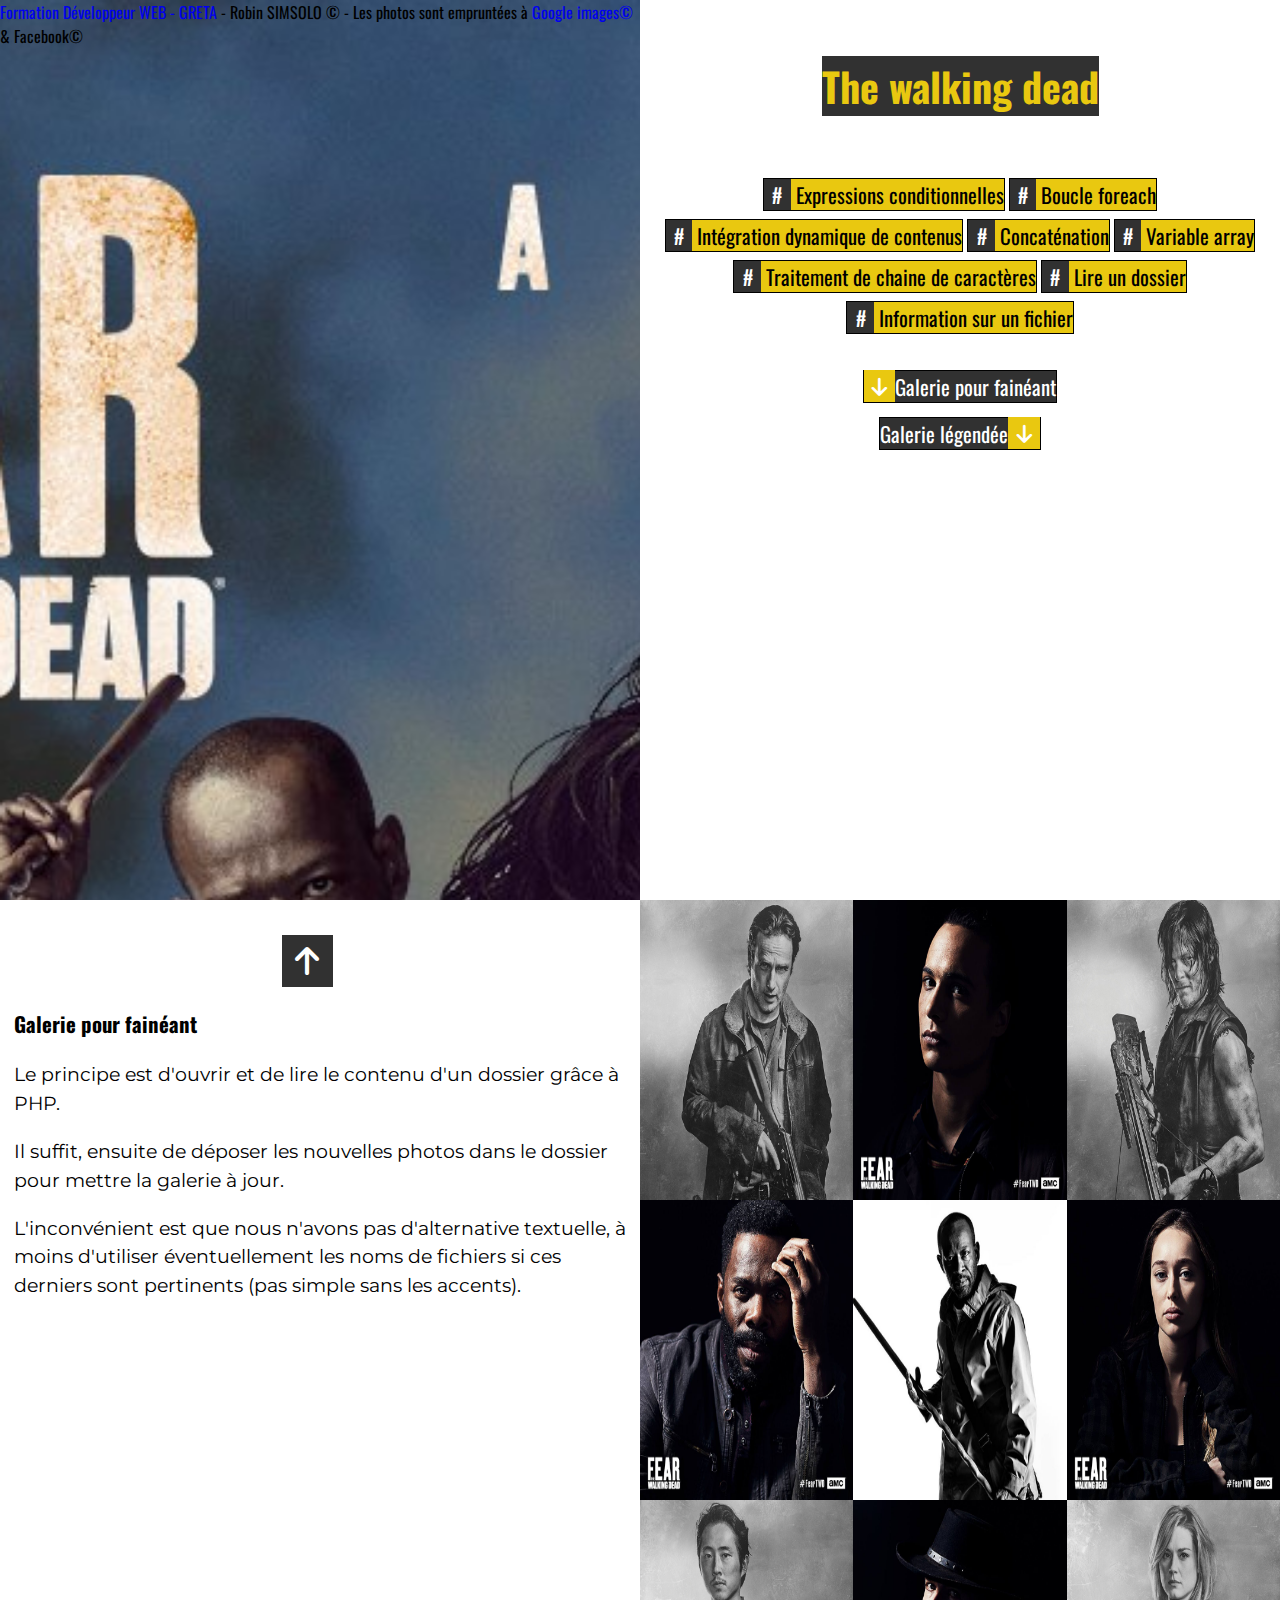
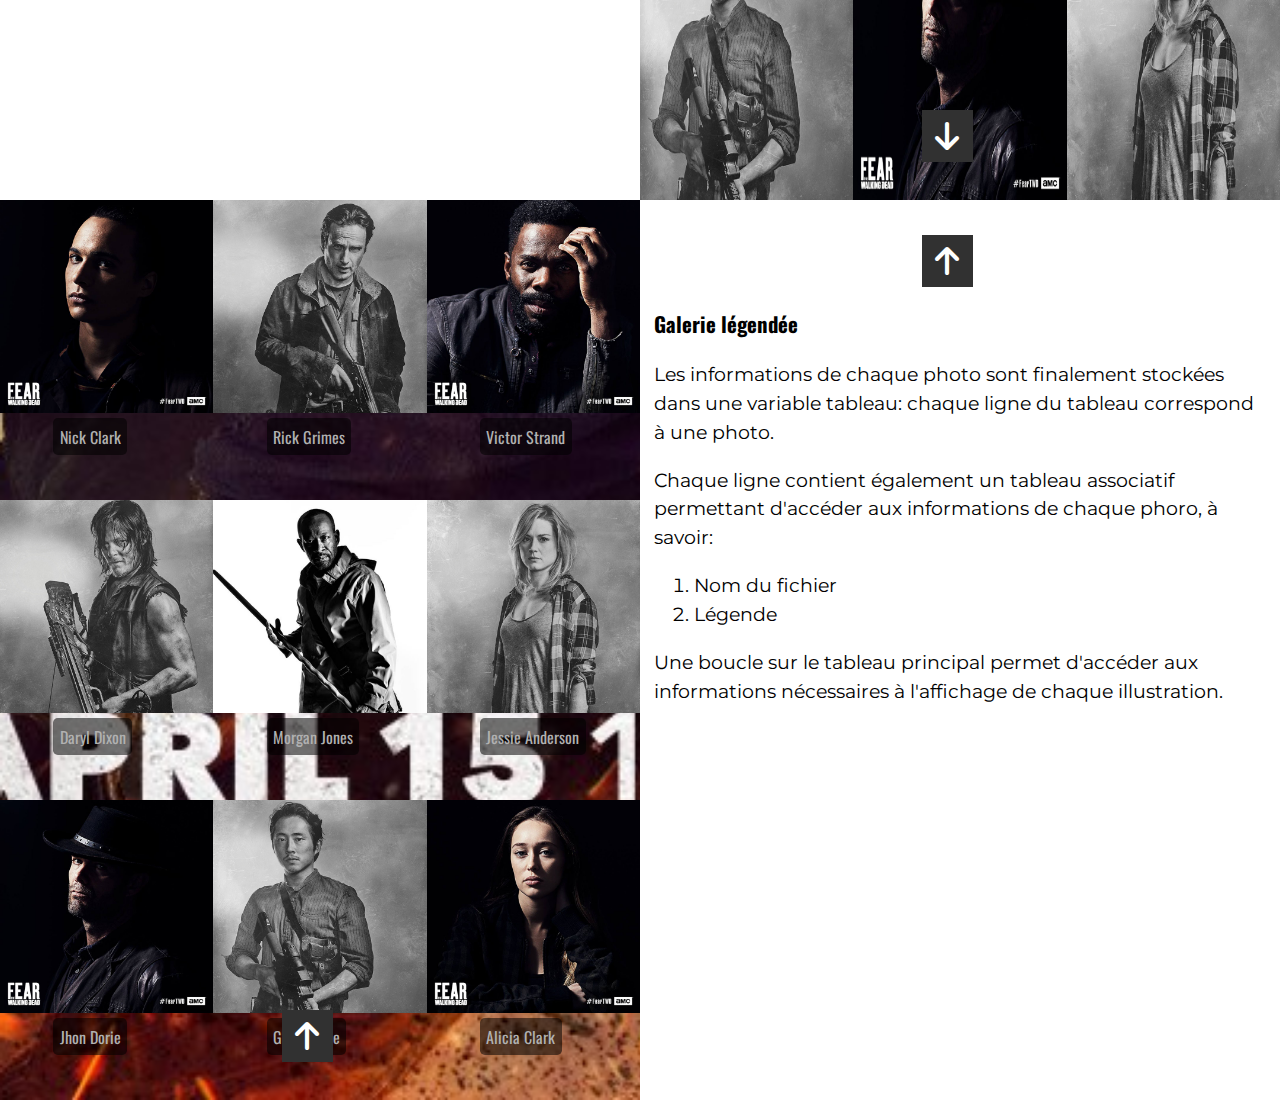
==== commit 3550ec82: "Début de la version desktop" ====
--- a/galerie php/index.html
+++ b/galerie php/index.html
@@ -68,7 +68,7 @@
 					<li>Nom du fichier</li>
 					<li>Légende</li>
 				</ol>
-			<p>Une boucle sur le tableau principal permet d'accéder aux informations nécessaires à l'affichage de chaque illustration.</p>
+				<p>Une boucle sur le tableau principal permet d'accéder aux informations nécessaires à l'affichage de chaque illustration.</p>
 			</div>
 		</section>
 		<section class="section6" id="s6">
--- a/galerie php/css/styles.css
+++ b/galerie php/css/styles.css
@@ -229,3 +229,84 @@
   font-size: 2em;
   padding: 0.3em;
 }
+
+@media screen and (min-width : 1280px) {
+  
+  body {
+    display: grid;
+    background-image: url(../img/back.png);
+    background-repeat: no-repeat;
+    background-position: center;
+    background-size: cover;
+    grid-template-columns: 50% 50%;
+    grid-template-rows: repeat(3 , 1fr);
+  }  
+  /**********************section1****************************/
+  .section1 {
+    display: inline-block;
+    background-color: transparent;
+  }
+
+  /**********************section2****************************/
+
+  .section2 {
+    background-color: white;
+    background-image: none;
+  }
+
+  /**********************section3****************************/
+
+  /**********************section4****************************/
+
+  .section4 {
+    display: grid;
+    grid-template-columns: repeat(3,calc(100vw / 6));
+    grid-template-rows: repeat(3,calc(100vh / 3));
+  }
+
+  .section4 img:nth-child(9) {
+    grid-row: 2;
+    grid-column: 2;
+  }
+
+  .section4 img:nth-child(5) {
+    grid-row: 3;
+    grid-column: 3;
+  }
+
+  .section4 img {
+    height : 100%;
+    object-position: 50% 50%;
+  }
+
+  .section4 img:nth-child(9) {
+    display: block;
+  }
+
+  /**********************section5****************************/
+
+  .section5 {
+    grid-column: 2;
+    grid-row: 3;
+  }
+
+  /**********************section6****************************/
+
+  .section6 {
+    grid-column: 1;
+    display: grid;
+    grid-template-columns: repeat(3,calc(100vw / 6));
+    grid-template-rows: repeat(3,calc(100vh / 3));
+  }
+  
+  .section6 figure:nth-child(9) {
+    display: block;
+    grid-row: 2;
+    grid-column: 2;
+  }
+
+  .section6 figure:nth-child(5) {
+    grid-row: 3;
+    grid-column: 3;
+  }
+}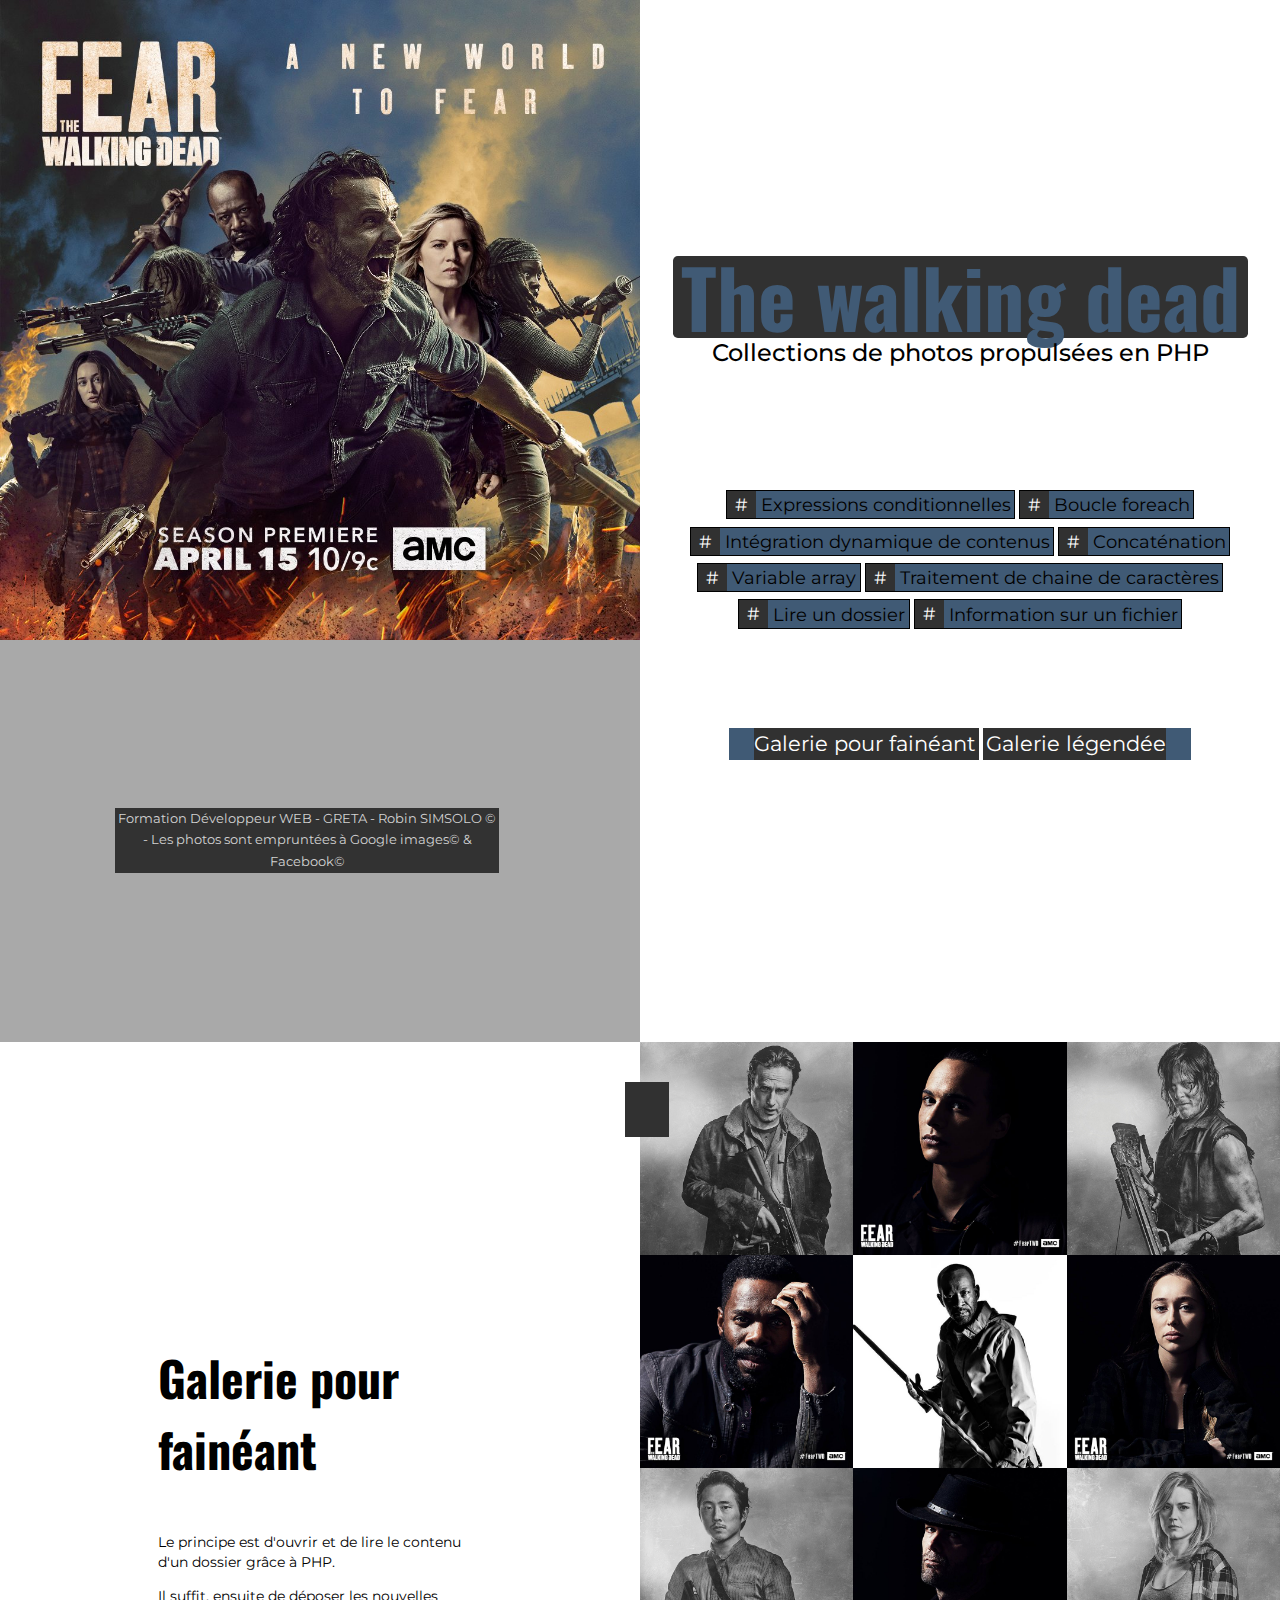
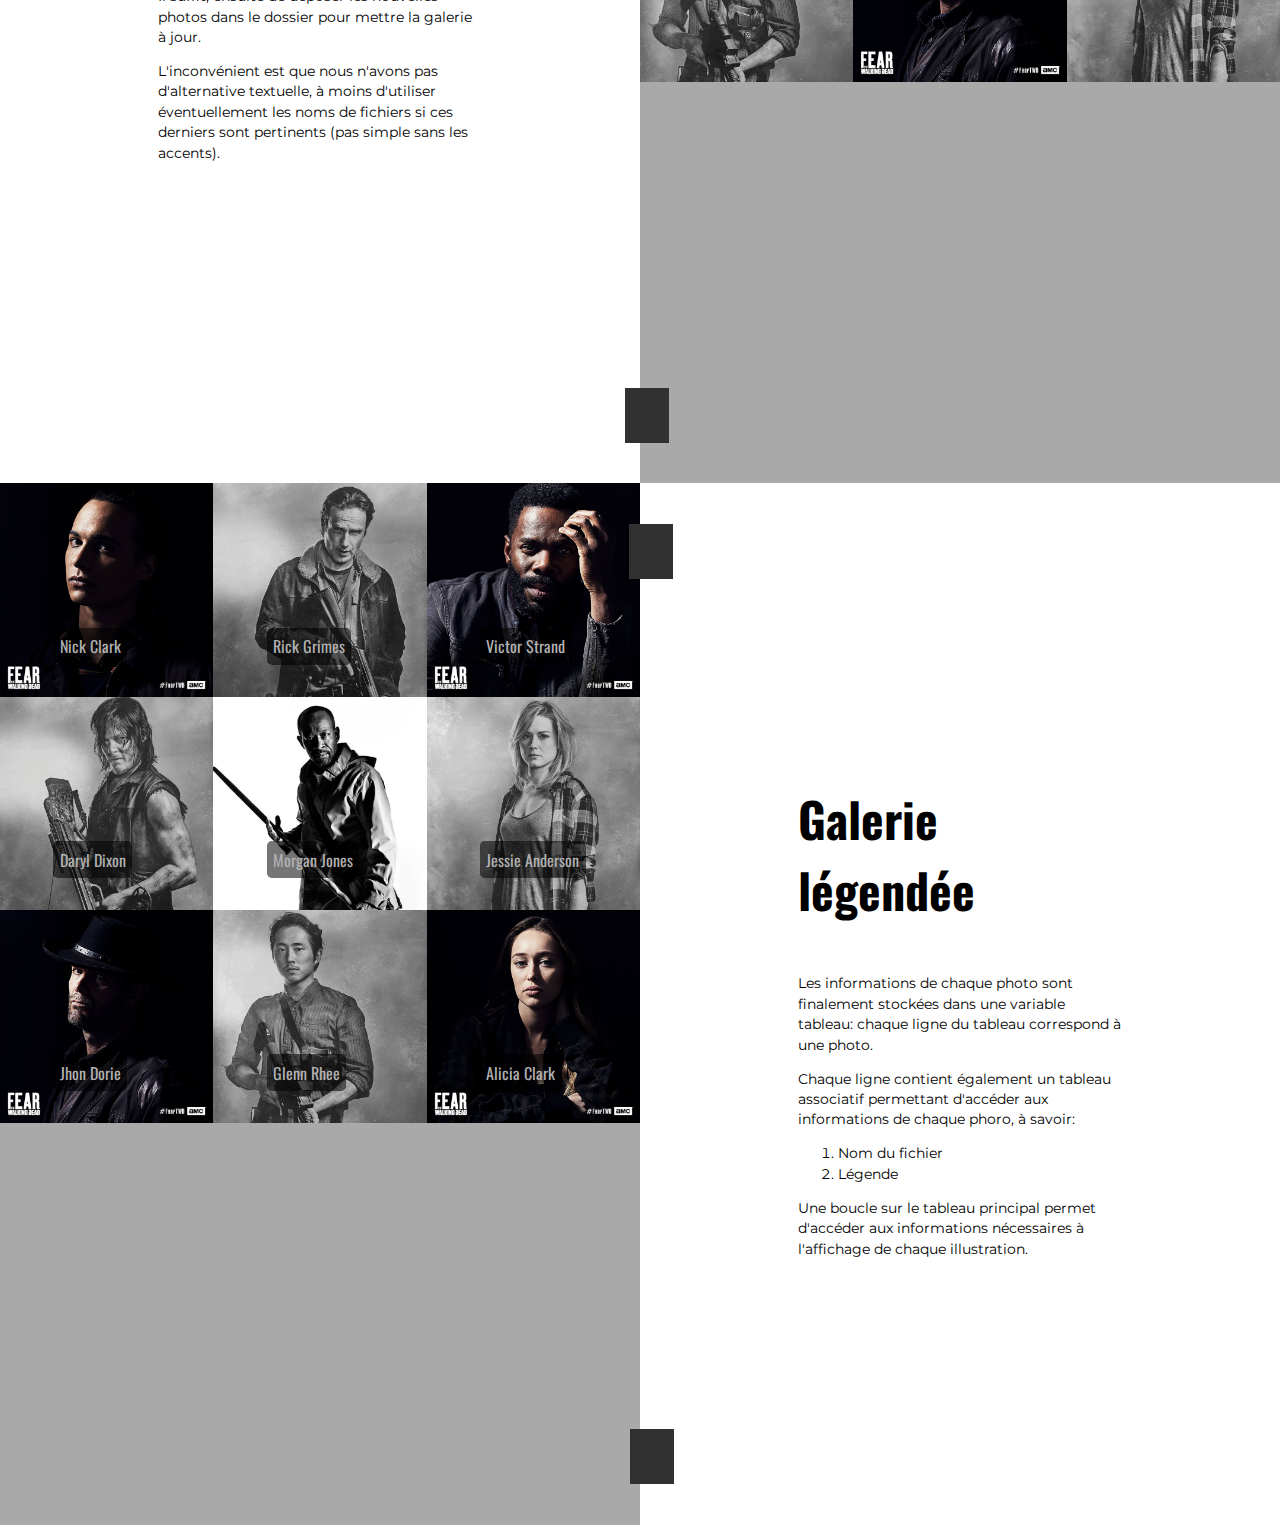
==== commit 502d3221: "version desktop" ====
--- a/galerie php/index.html
+++ b/galerie php/index.html
@@ -5,7 +5,7 @@
 		<title>The Walking Dead Universe</title>
 		<meta name="description" content="Mise en place d'une galerie en PHP">
 		<meta name="viewport" content="width=device-width,initial-scale=1.0">
-		<link rel="stylesheet" href="style.css">
+		<link rel="stylesheet" href="css/svg.css">
 		<link href="https://fonts.googleapis.com/css2?family=Montserrat:wght@200;300;400;500&family=Oswald:wght@400;500;600;700&display=swap" rel="stylesheet">
 		<link rel="preconnect" href="https://fonts.gstatic.com">
 		<link rel="stylesheet" href="css/styles.css">
@@ -33,8 +33,8 @@
 				<p> Information sur un fichier</p>
 			</div> 
 			<nav>
-				<p><a href="#s3" title="Galerie pour fainéant"><span class="arrow-nav icon-arrow-down2"></span>Galerie pour fainéant</a></p>
-				<a href="#s5" title="Galerie légendée">Galerie légendée<span class="arrow-nav icon-arrow-down2"></span></a>
+				<p><a href="#s3" title="Galerie pour fainéant" class="button1"><span class="arrow-nav icon-arrow-down2"></span>Galerie pour fainéant</a></p>
+				<a href="#s5" title="Galerie légendée" class="button2">Galerie légendée<span class="arrow-nav icon-arrow-down2"></span></a>
 			</nav>
 		</section>
 		<section class="section3" id="s3">
--- a/galerie php/css/svg.css
+++ b/galerie php/css/svg.css
@@ -0,0 +1,33 @@
+@font-face {
+  font-family: 'icomoon';
+  src:  url('fonts/icomoon.eot?9p8uxk');
+  src:  url('fonts/icomoon.eot?9p8uxk#iefix') format('embedded-opentype'),
+    url('fonts/icomoon.ttf?9p8uxk') format('truetype'),
+    url('fonts/icomoon.woff?9p8uxk') format('woff'),
+    url('fonts/icomoon.svg?9p8uxk#icomoon') format('svg');
+  font-weight: normal;
+  font-style: normal;
+  font-display: block;
+}
+
+[class^="icon-"], [class*=" icon-"] {
+  /* use !important to prevent issues with browser extensions that change fonts */
+  font-family: 'icomoon' !important;
+  speak-as: never;
+  font-style: normal;
+  font-weight: normal;
+  font-variant: normal;
+  text-transform: none;
+  line-height: 1;
+
+  /* Better Font Rendering =========== */
+  -webkit-font-smoothing: antialiased;
+  -moz-osx-font-smoothing: grayscale;
+}
+
+.icon-arrow-up2:before {
+  content: "\ea3a";
+}
+.icon-arrow-down2:before {
+  content: "\ea3e";
+}
--- a/galerie php/css/styles.css
+++ b/galerie php/css/styles.css
@@ -44,7 +44,7 @@
 h1 {
   background-color: rgb(49, 49, 49);
   display: inline-block;
-  color: rgb(233, 200, 16);
+  color: #405A75;
   margin-bottom: 0;
   margin-top: 1em;
   font-size: 2.5em;
@@ -68,7 +68,7 @@
   display: inline-block;
   font-size: 1.3em;
   border: solid 1px black;
-  background-color: rgb(233, 200, 16);
+  background-color: #405A75;
   margin: 0.2em 0;
 }
 
@@ -78,7 +78,6 @@
 
 nav a {
   font-size: 1.3em;
-  border: solid 1px black;
   background-color: rgb(49, 49, 49);
   color: white;
   text-decoration: none;
@@ -86,8 +85,8 @@
 
 .arrow-nav {
   font-size: 1em;
-  background-color:  rgb(233, 200, 16);
-  padding: 0.25em;
+  background-color: #405A75;
+  padding: 0.2em;
 }
 
 /************************Section 3********************************/
@@ -236,8 +235,7 @@
     display: grid;
     background-image: url(../img/back.png);
     background-repeat: no-repeat;
-    background-position: center;
-    background-size: cover;
+    background-size: 50%;
     grid-template-columns: 50% 50%;
     grid-template-rows: repeat(3 , 1fr);
   }  
@@ -247,6 +245,24 @@
     background-color: transparent;
   }
 
+  .section1 footer {
+    text-align: center;
+    position: absolute;
+    bottom: 3%;
+    font-family: 'Montserrat';
+    font-size: 0.8em;
+    color: lightgrey;
+    background: rgba(0, 0, 0, 0.7);
+    width: 30%;
+    left: 9%;
+    line-height: 1.7em;
+  }
+
+  .section1 a {
+    color: lightgrey;
+    text-decoration: none;
+  }
+
   /**********************section2****************************/
 
   .section2 {
@@ -254,14 +270,78 @@
     background-image: none;
   }
 
+  .section2 h1 {
+    margin-top: 3em;
+    padding: 0.5rem;
+    font-size: 5em;
+    line-height: 0.82em;
+    border-radius: 0.3rem;
+  }
+
+  .section2 h2 {
+    margin-bottom: 5em;
+    color: black;
+    font-family: 'Montserrat';
+    font-size: 1.5em;
+    font-weight: 500;
+  }
+
+  .section2 nav {
+    margin-top: 5em;
+  }
+
+  .hashtag p {
+    font-family: 'Montserrat';
+    font-size: 1.1em;
+    padding: 0.2rem 0.2rem 0.2rem 0;
+  }
+
+  .section2 p::before {
+    padding: 0.2rem 0.5rem;
+  }
+
+  .section2 nav p {
+    display: inline-block;
+  }
+
+  .button1 {
+    font-family: 'Montserrat';
+    padding: 0.2rem 0.2rem 0.2rem 0;
+    display: inline-block;
+  }
+
+  .button2 {
+    font-family: 'Montserrat';
+    padding: 0.2rem 0 0.2rem 0.2rem;
+    display: inline-block;
+  }
+
   /**********************section3****************************/
+
+  .section3 div {
+    padding: 9em;
+  }
+
+  .section3 div h3 {
+    font-size: 3em;
+  }
+
+  .section3 div p {
+    font-size: 0.85em;
+  }
+
+  .section3 a {
+    z-index: 5;
+    position: absolute;
+    left: 97.6%
+  }
 
   /**********************section4****************************/
 
   .section4 {
     display: grid;
-    grid-template-columns: repeat(3,calc(100vw / 6));
-    grid-template-rows: repeat(3,calc(100vh / 3));
+    grid-template-columns: repeat(3, calc(100vw / 6));
+    grid-template-rows: repeat(3, calc(50vw / 3));
   }
 
   .section4 img:nth-child(9) {
@@ -283,11 +363,39 @@
     display: block;
   }
 
+  .section4 a {
+    z-index: 5;
+    position: absolute;
+    left: -2.3%
+  }
+
   /**********************section5****************************/
 
   .section5 {
     grid-column: 2;
     grid-row: 3;
+  }
+
+  .section5 div {
+    padding: 9em;
+  }
+
+  .section5 div h3 {
+    font-size: 3em;
+  }
+
+  .section5 div p {
+    font-size: 0.85em;
+  }
+
+  .section5 div ol {
+    font-size: 0.85em;
+  }
+
+  .section5 a {
+    z-index: 5;
+    position: absolute;
+    left: -1.7%
   }
 
   /**********************section6****************************/
@@ -296,7 +404,7 @@
     grid-column: 1;
     display: grid;
     grid-template-columns: repeat(3,calc(100vw / 6));
-    grid-template-rows: repeat(3,calc(100vh / 3));
+    grid-template-rows: repeat(3,calc(50vw / 3));
   }
   
   .section6 figure:nth-child(9) {
@@ -309,4 +417,11 @@
     grid-row: 3;
     grid-column: 3;
   }
+
+  .section6 a {
+    z-index: 5;
+    position: absolute;
+    left: 98.5%
+  }
+
 }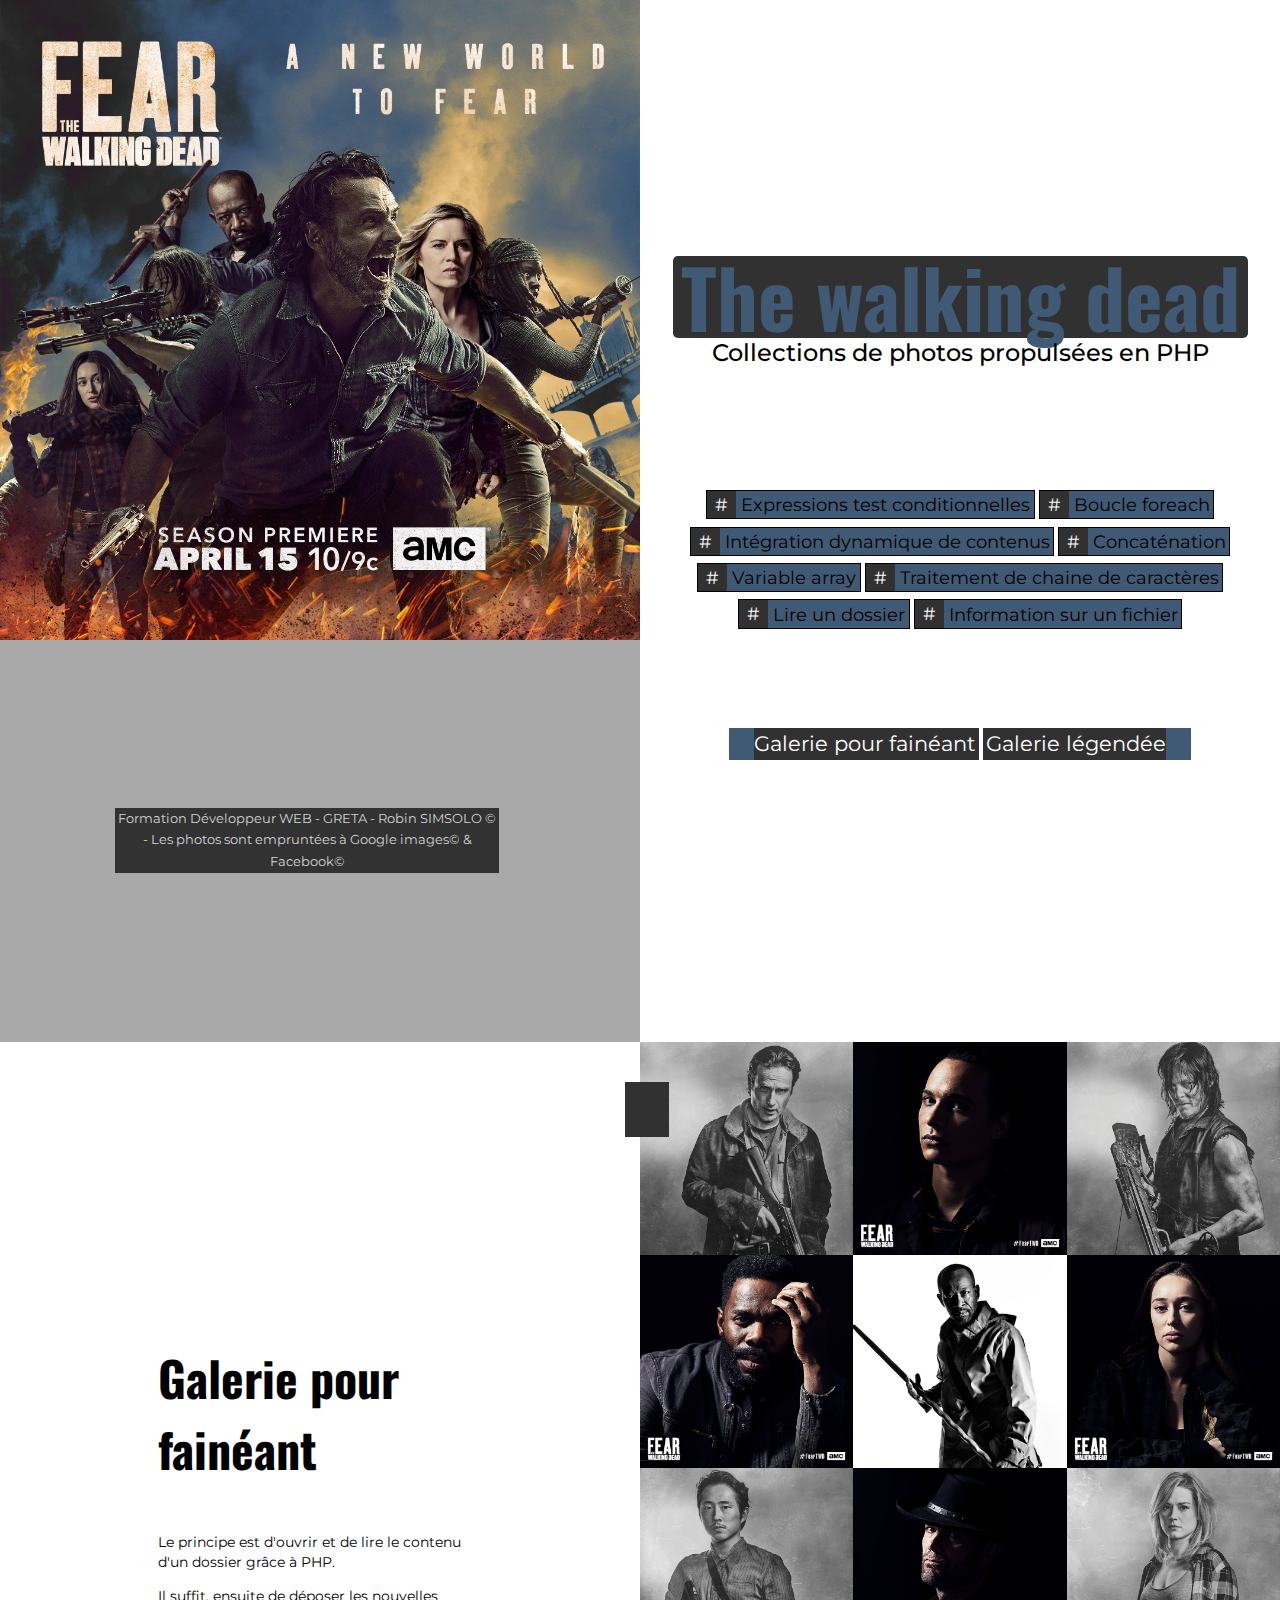
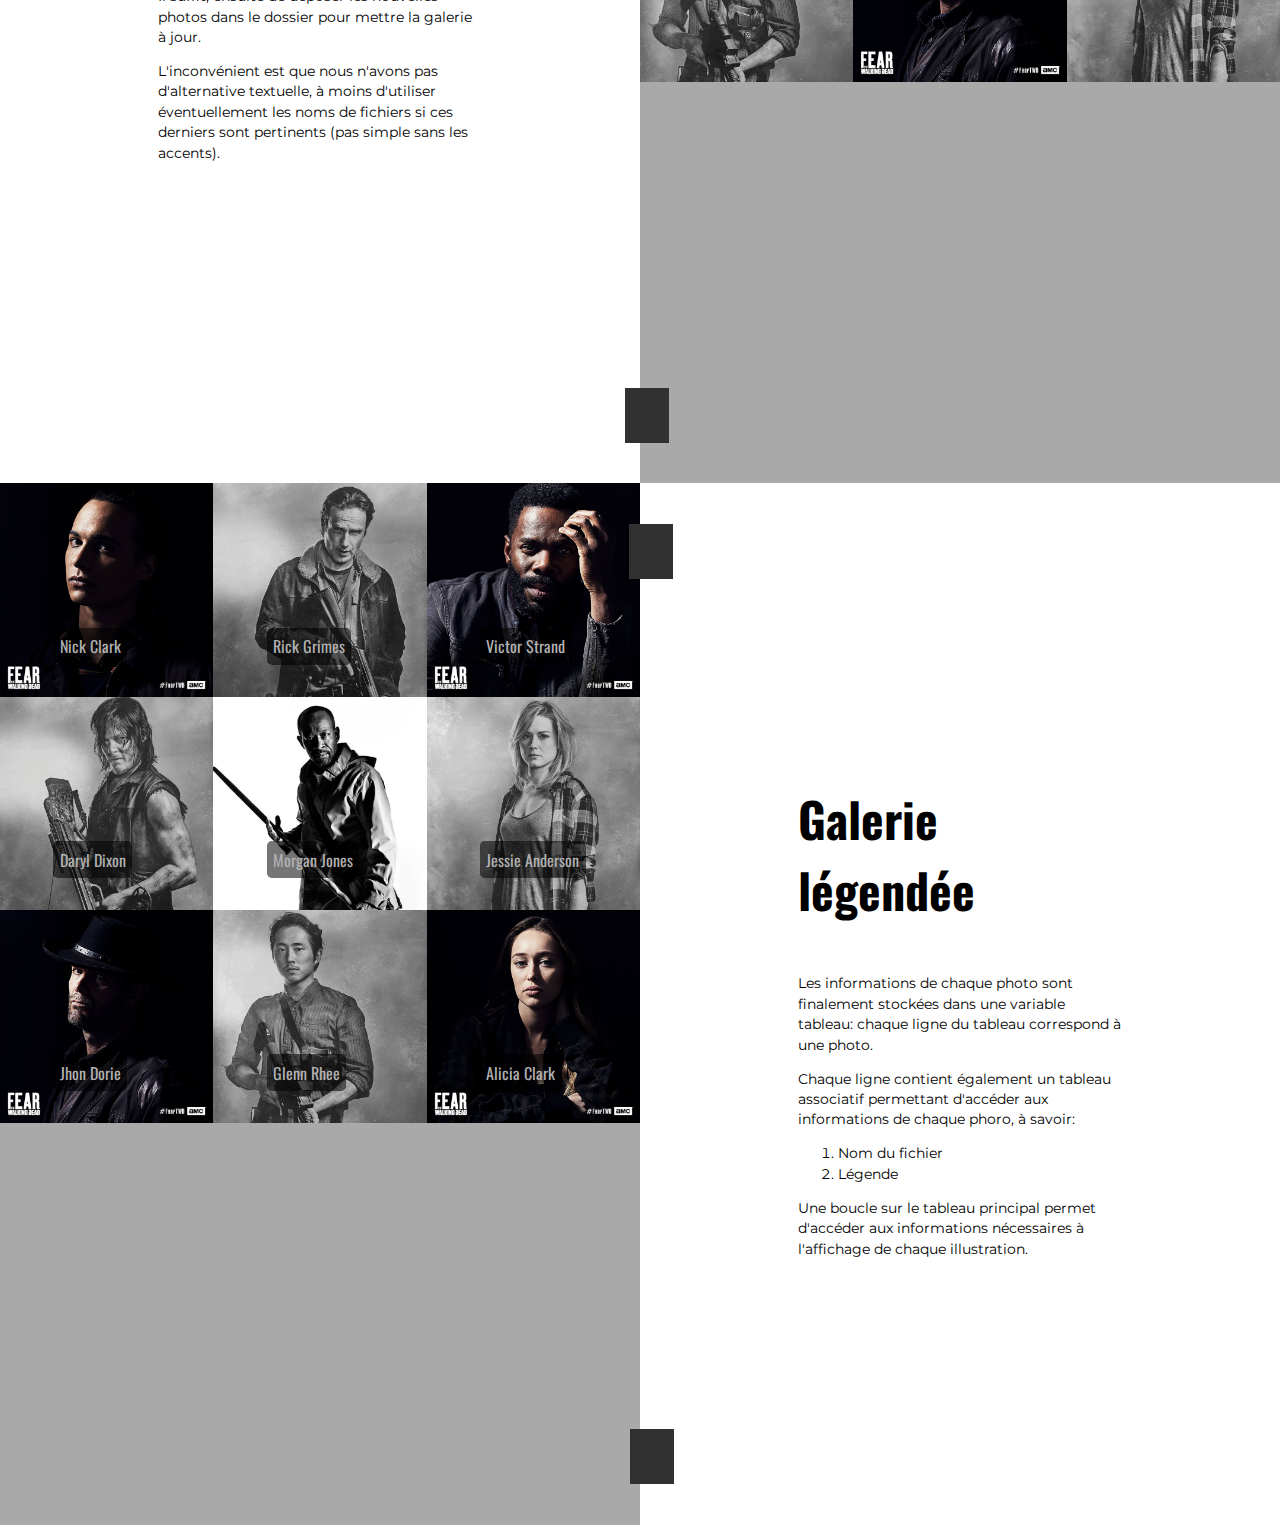
==== commit 89f0d028: "teste" ====
--- a/galerie php/index.html
+++ b/galerie php/index.html
@@ -23,7 +23,7 @@
 			<h1 class="h1">The walking dead</h1>
 			<h2 class="h2">Collections de photos propulsées en PHP</h2>
 			<div class="hashtag">
-				<p> Expressions conditionnelles</p>
+				<p> Expressions test conditionnelles</p>
 				<p> Boucle foreach</p>
 				<p> Intégration dynamique de contenus</p>
 				<p> Concaténation</p>
--- a/galerie php/css/styles.css
+++ b/galerie php/css/styles.css
@@ -34,6 +34,7 @@
 .section2 {
   background-color: transparent;
   background-image: url('../img/back.png');
+  background-attachment: fixed;
   background-position: center;
   background-size: cover;
   background-repeat: no-repeat;
@@ -234,6 +235,7 @@
   body {
     display: grid;
     background-image: url(../img/back.png);
+    background-attachment: fixed;
     background-repeat: no-repeat;
     background-size: 50%;
     grid-template-columns: 50% 50%;
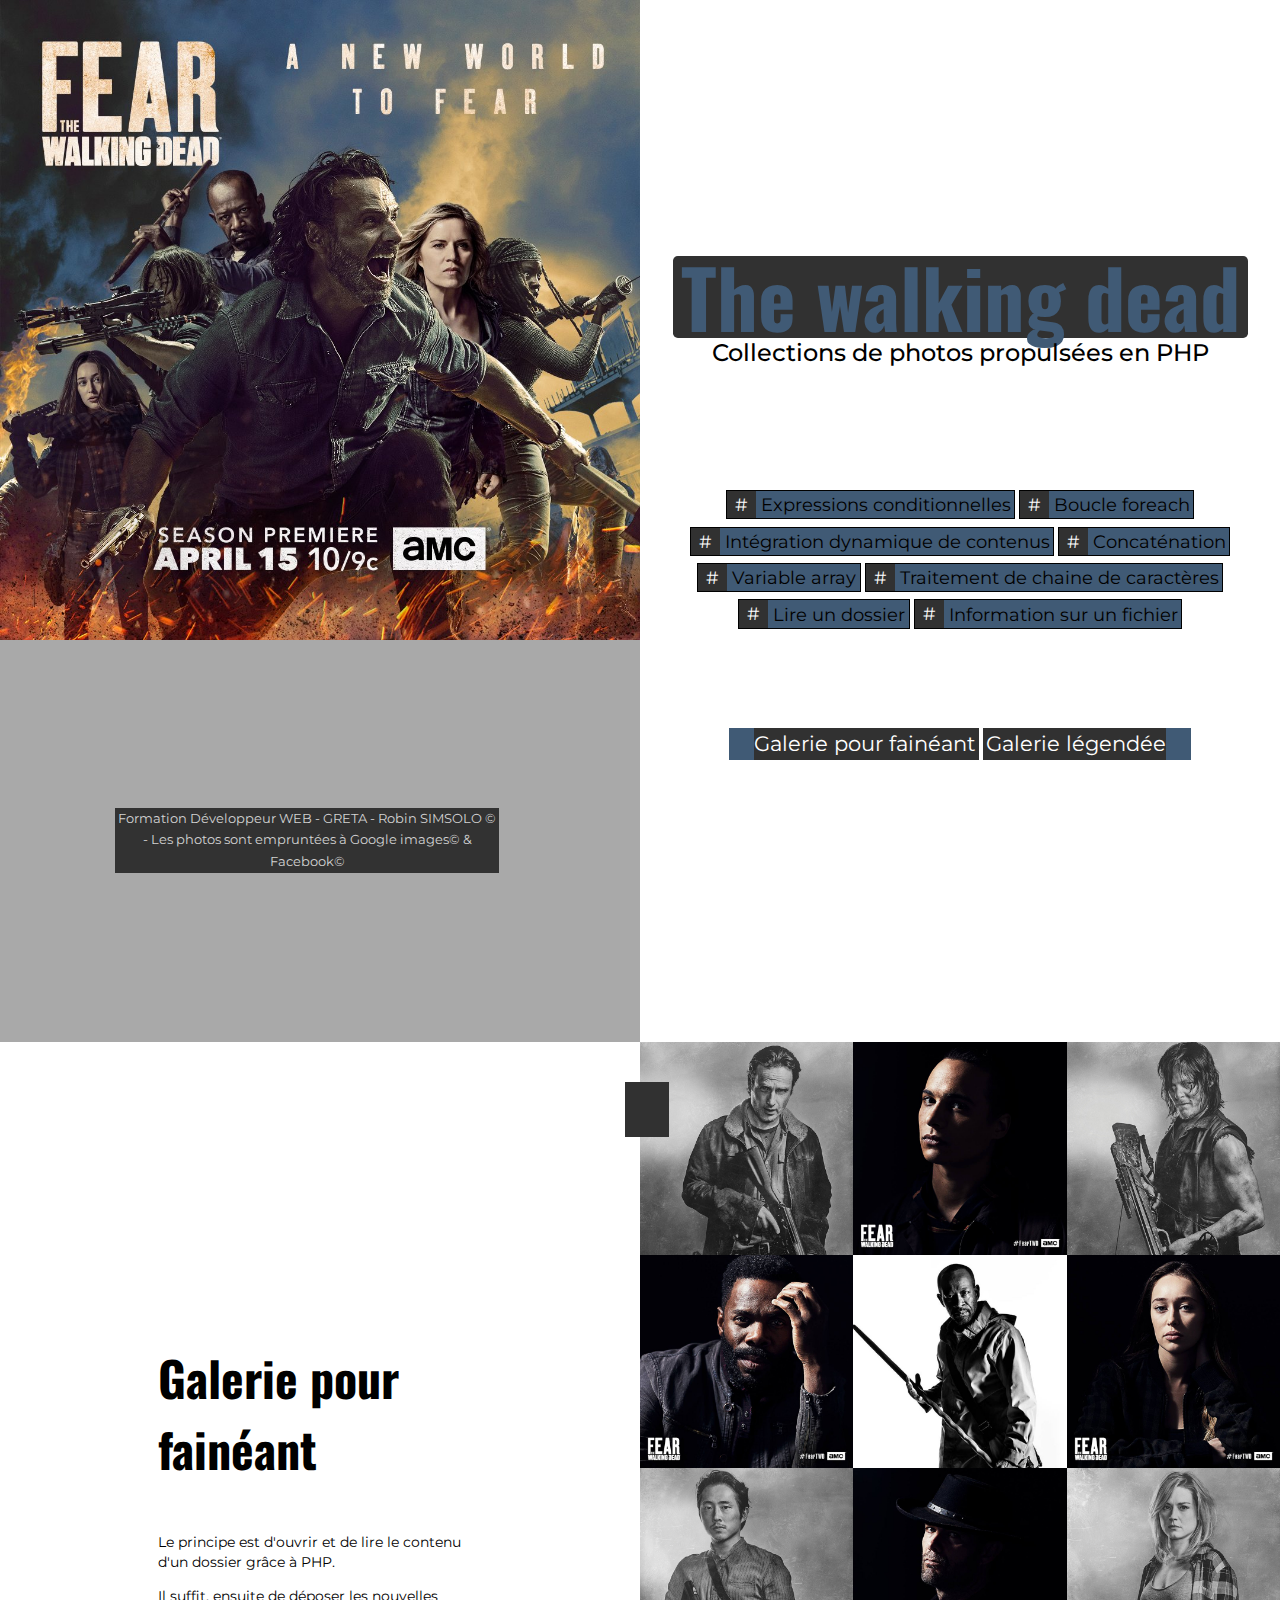
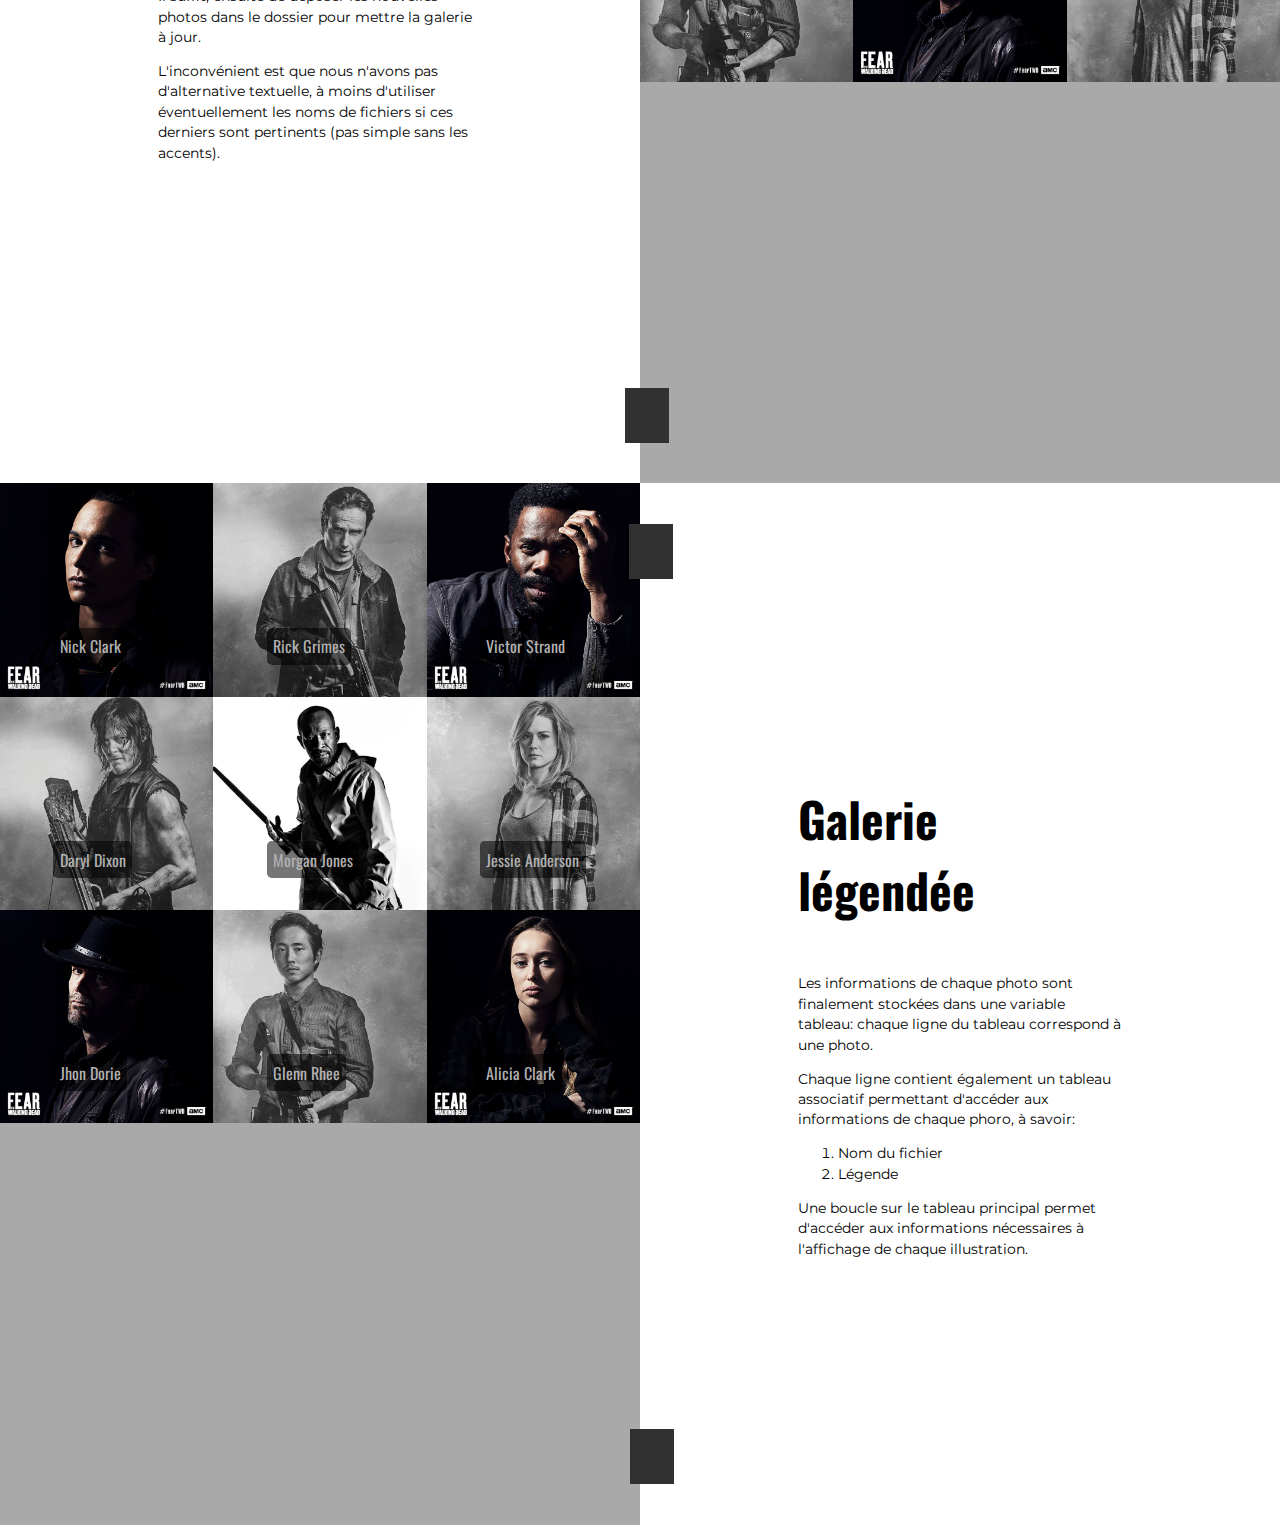
==== commit 02747869: "re test" ====
--- a/galerie php/index.html
+++ b/galerie php/index.html
@@ -23,7 +23,7 @@
 			<h1 class="h1">The walking dead</h1>
 			<h2 class="h2">Collections de photos propulsées en PHP</h2>
 			<div class="hashtag">
-				<p> Expressions test conditionnelles</p>
+				<p> Expressions conditionnelles</p>
 				<p> Boucle foreach</p>
 				<p> Intégration dynamique de contenus</p>
 				<p> Concaténation</p>
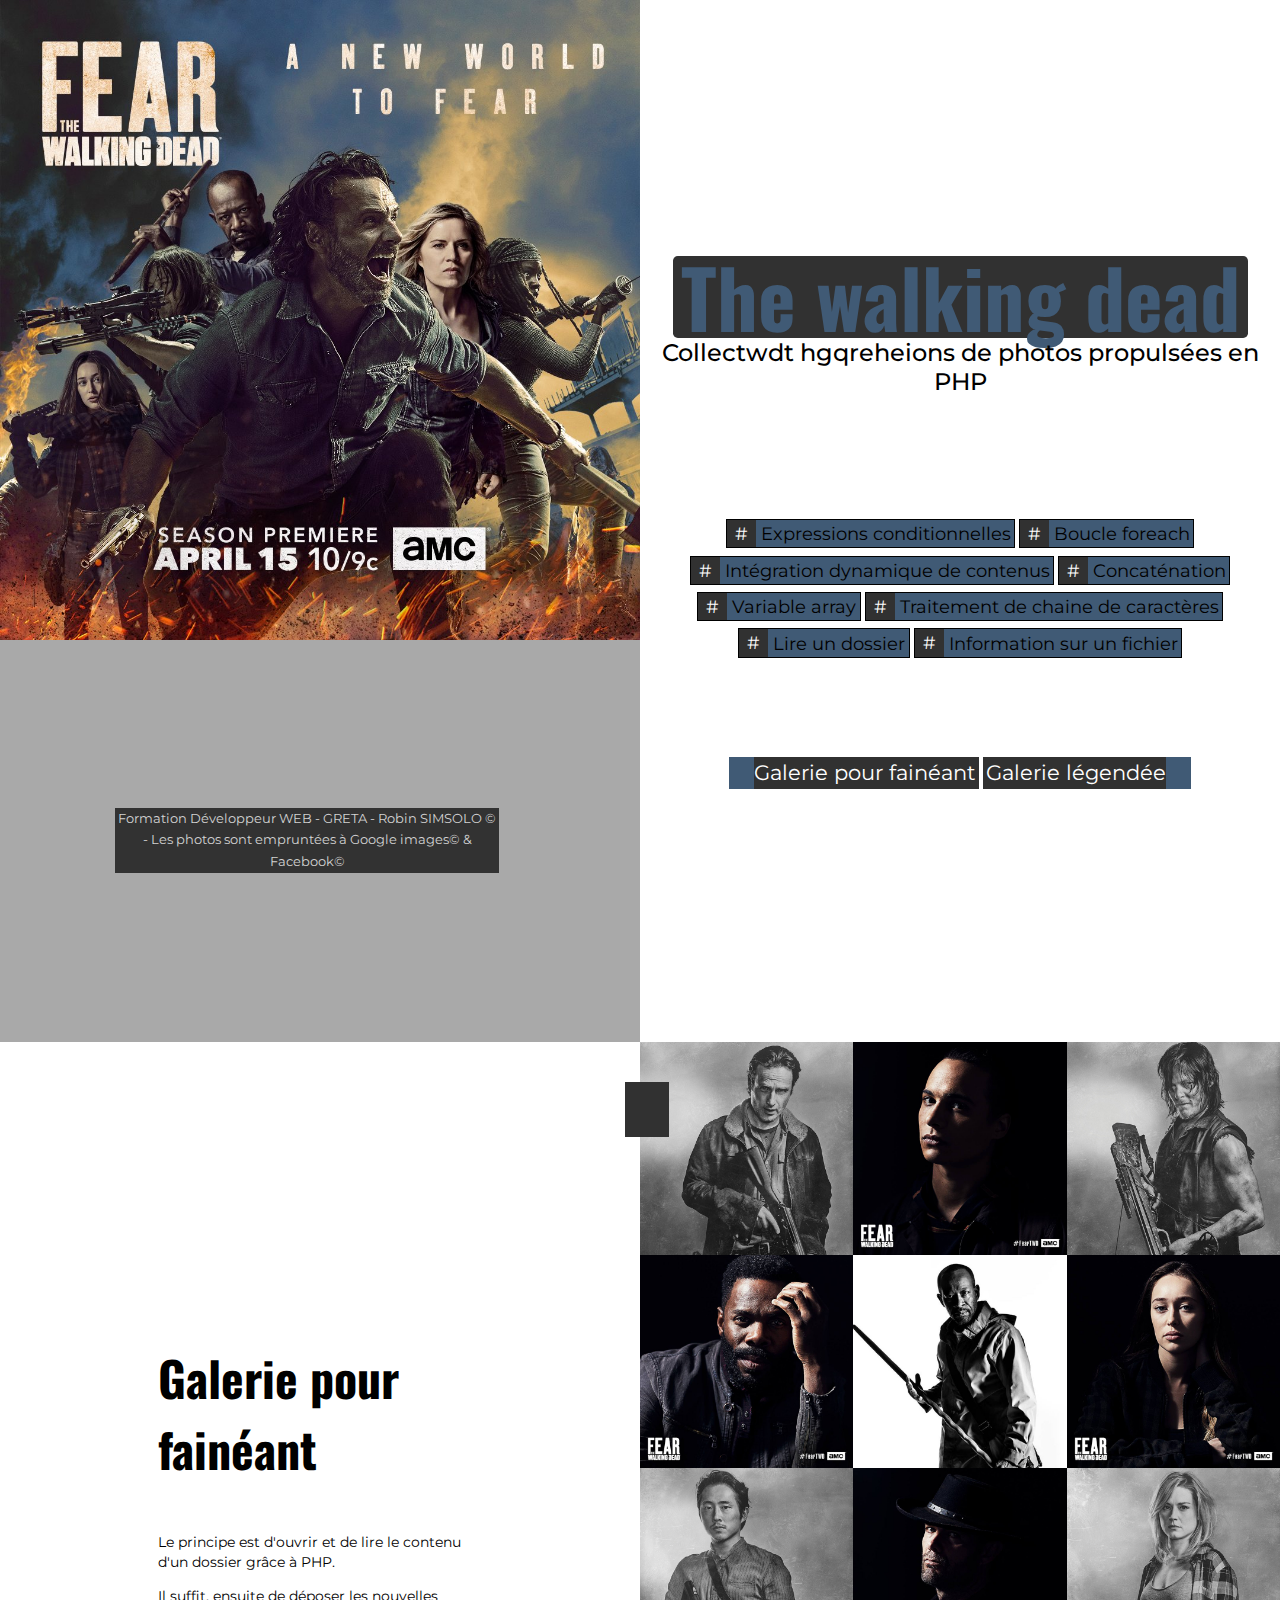
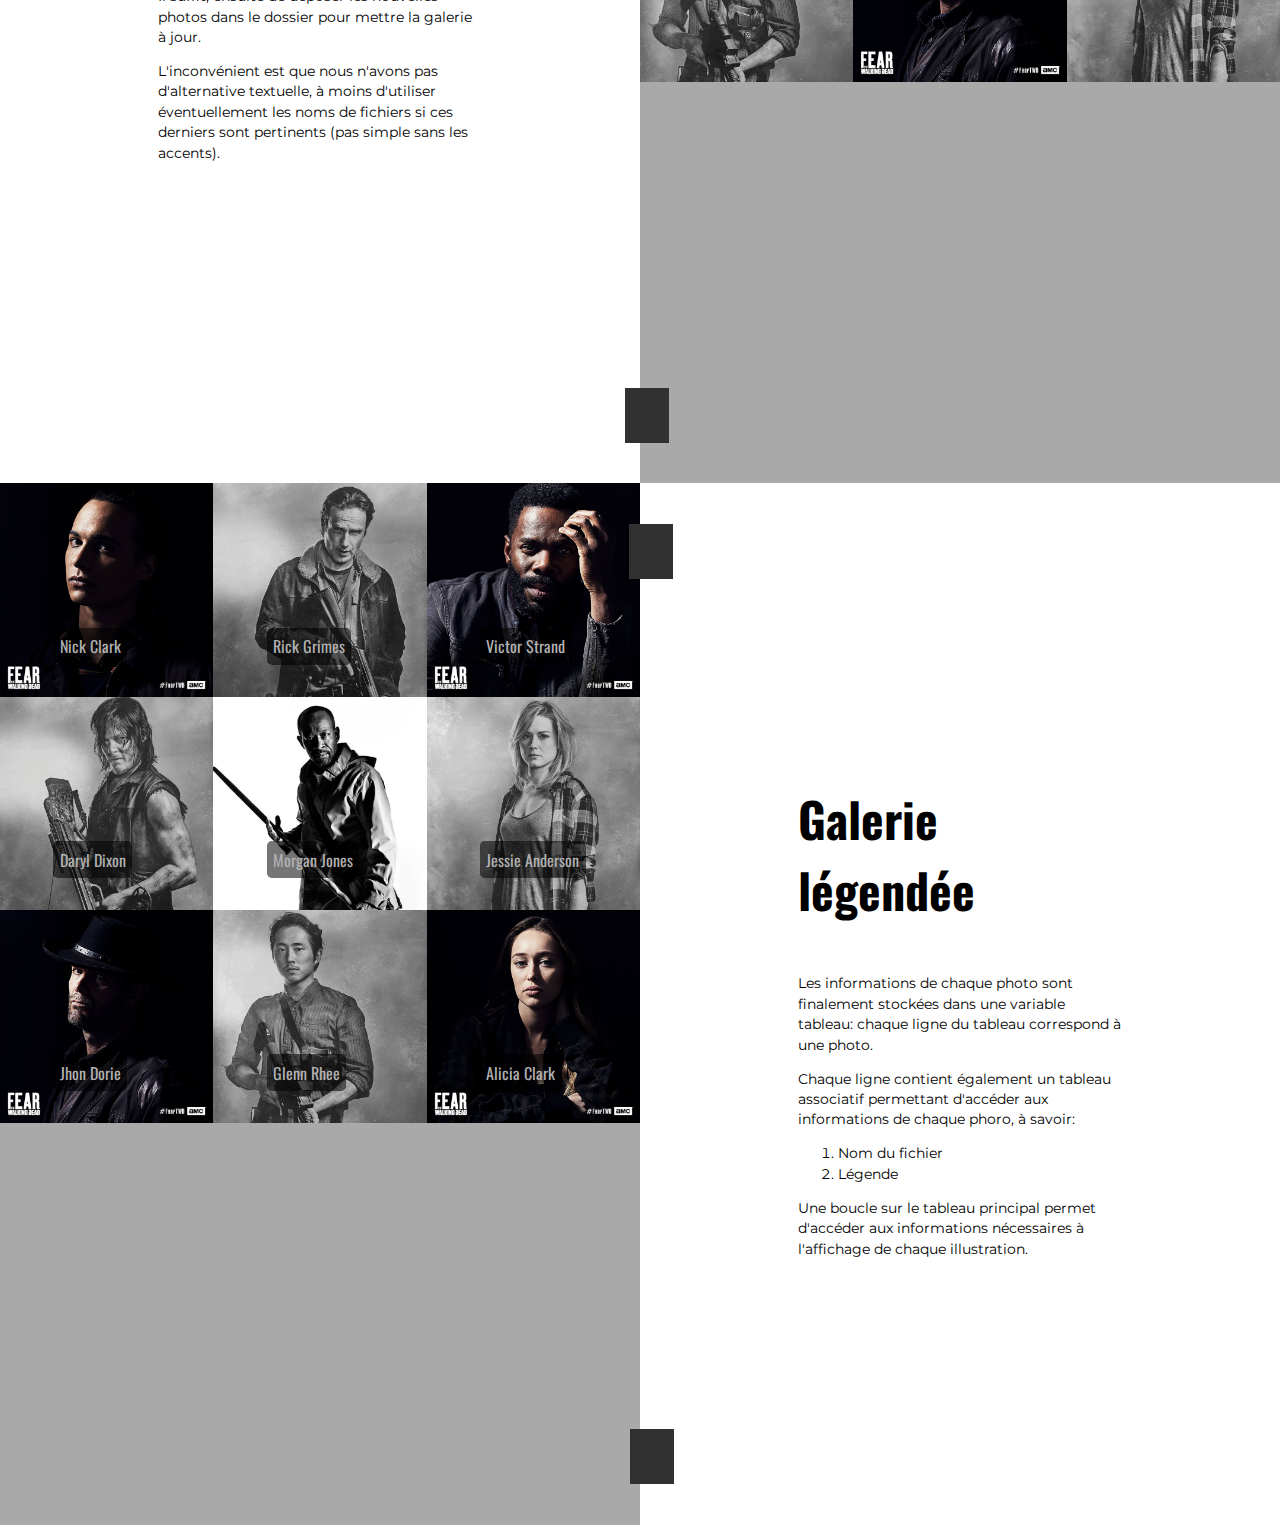
==== commit 4bfc67dd: "test" ====
--- a/galerie php/index.html
+++ b/galerie php/index.html
@@ -21,7 +21,7 @@
 
 		<section class="section2" id="s2">
 			<h1 class="h1">The walking dead</h1>
-			<h2 class="h2">Collections de photos propulsées en PHP</h2>
+			<h2 class="h2">Collectwdt hgqreheions de photos propulsées en PHP</h2>
 			<div class="hashtag">
 				<p> Expressions conditionnelles</p>
 				<p> Boucle foreach</p>
